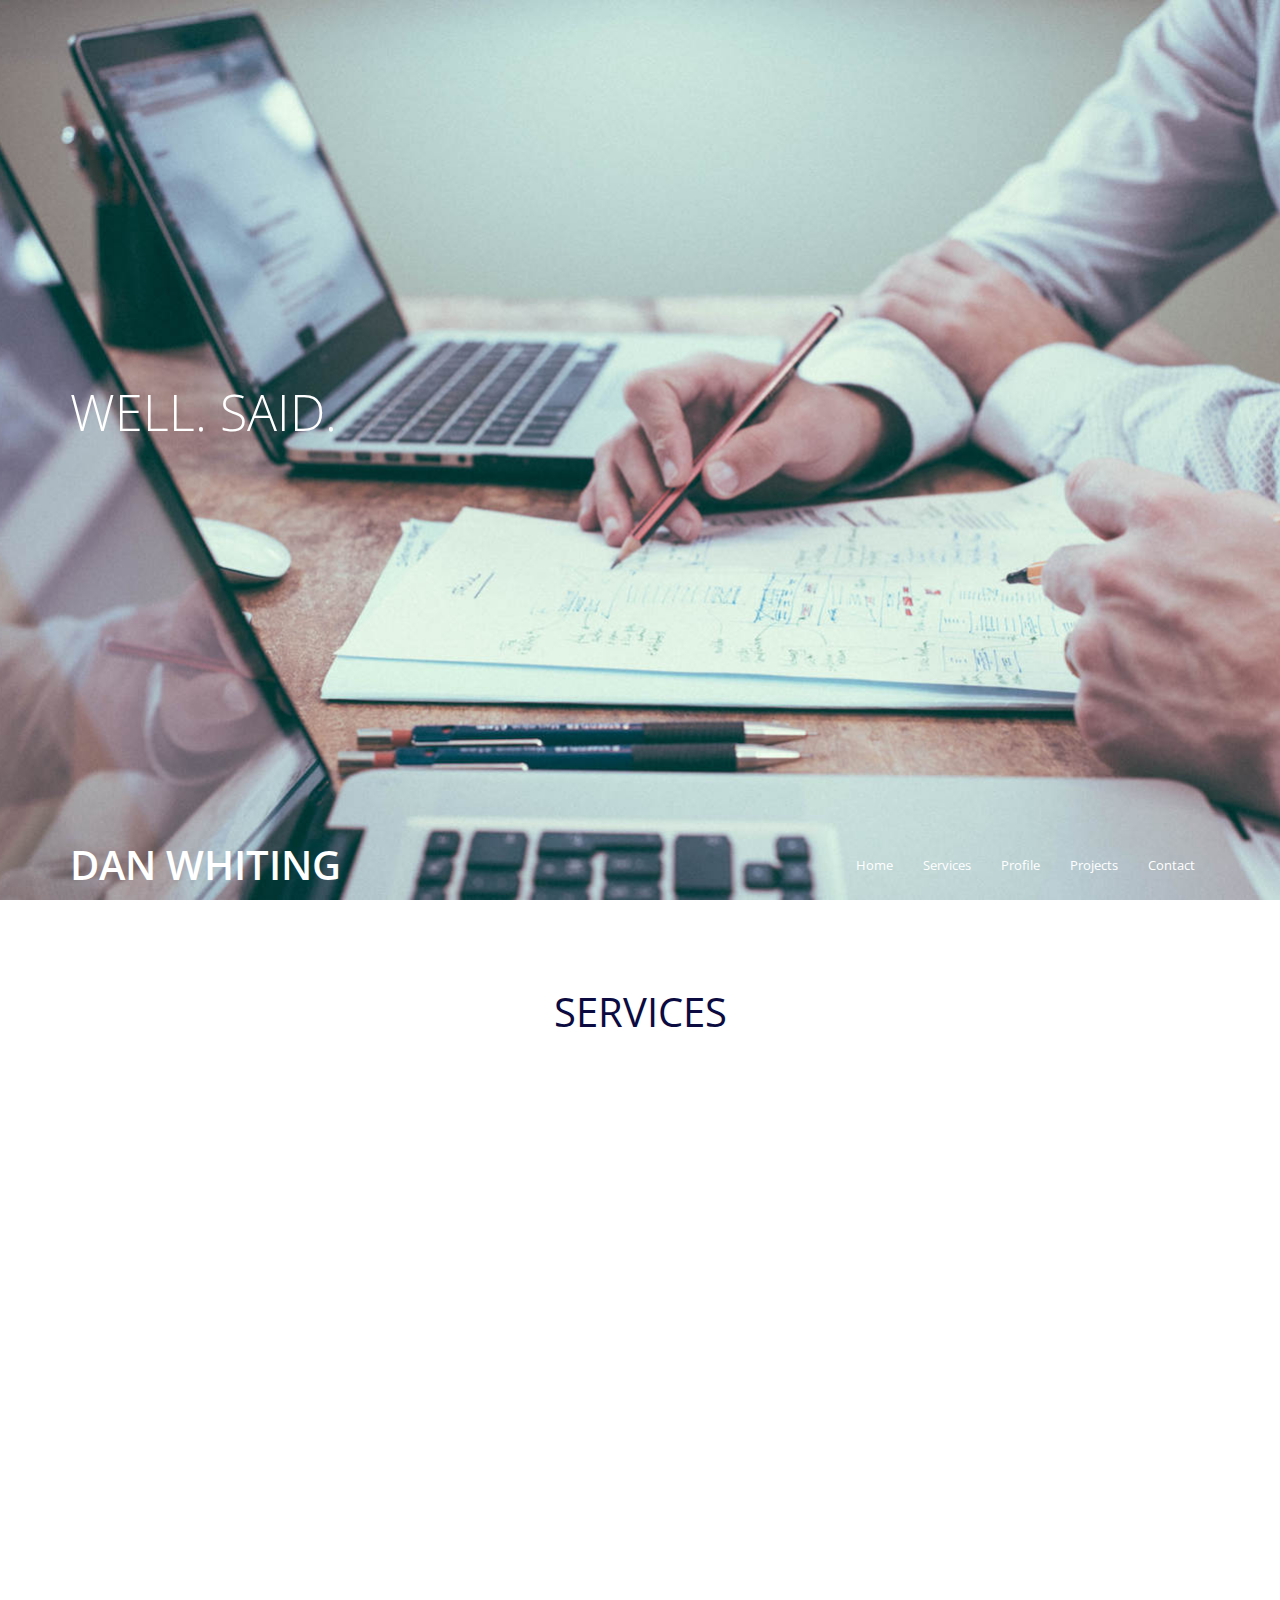
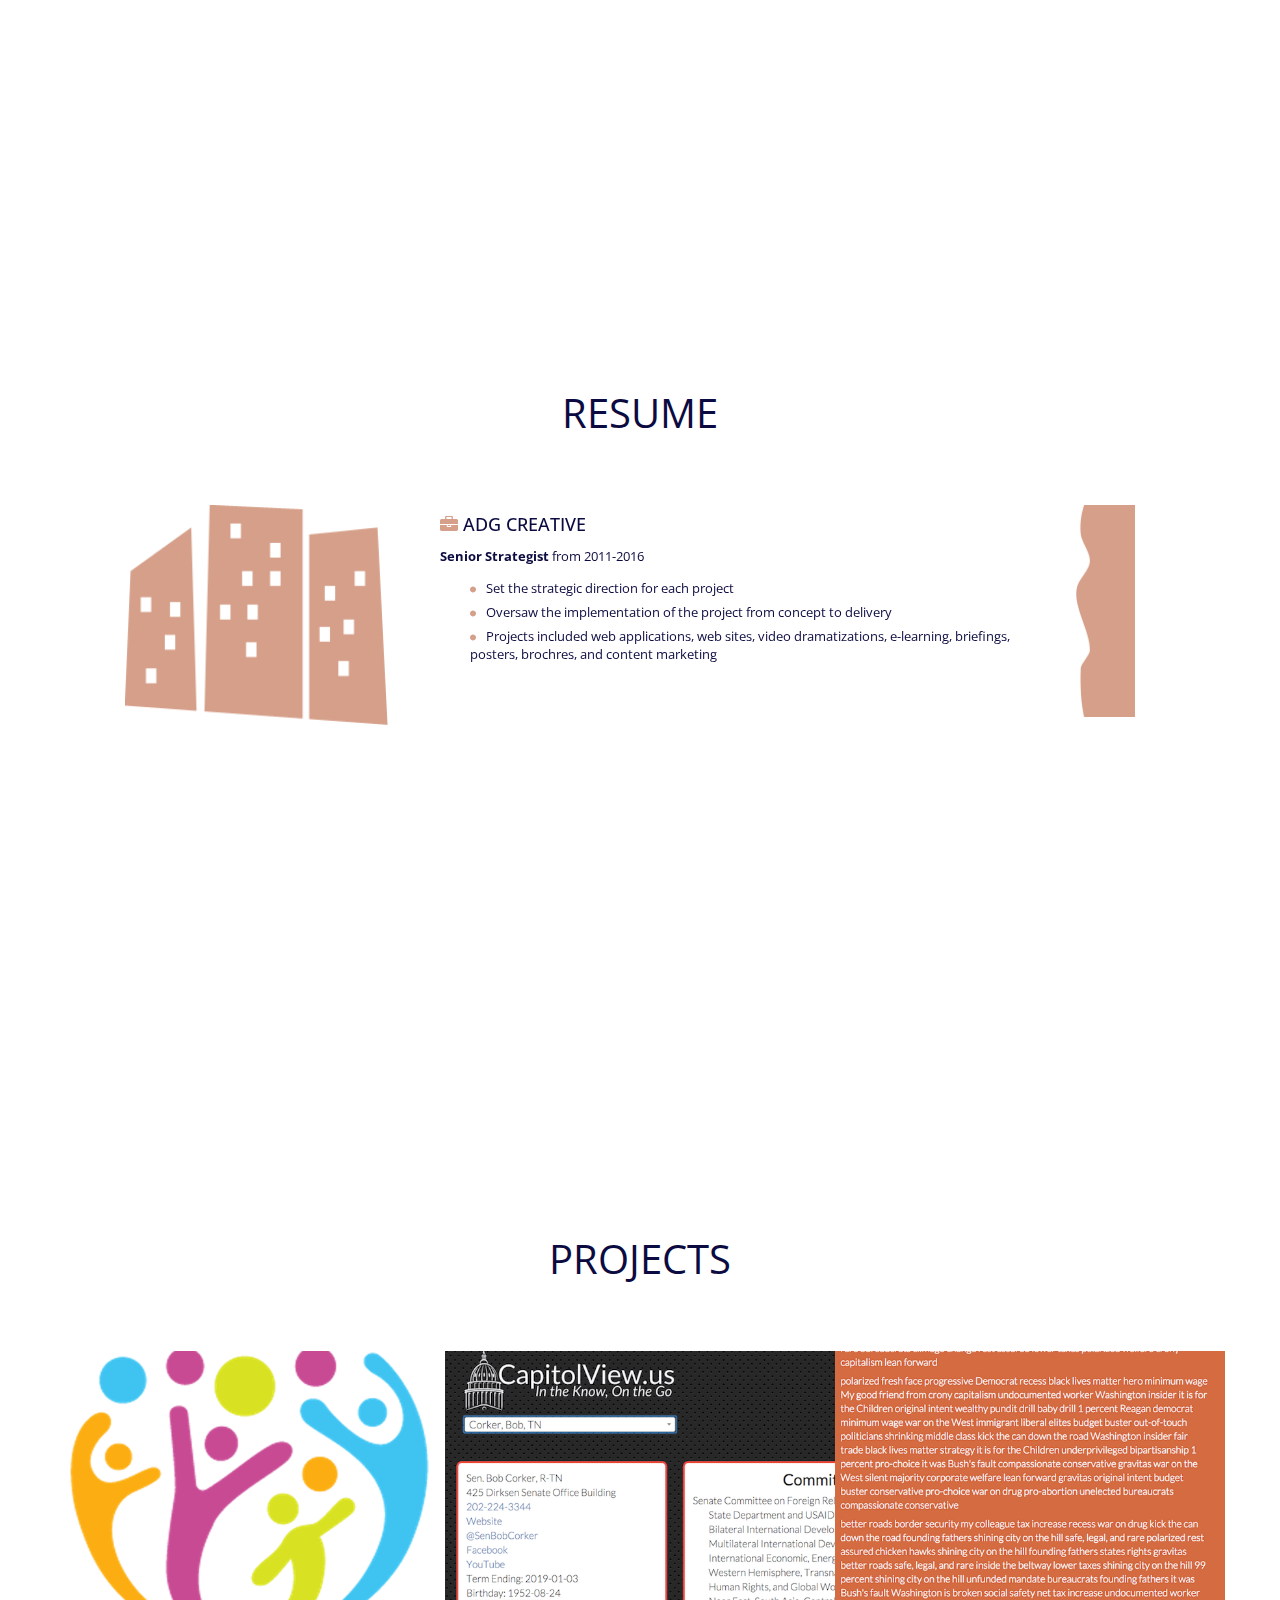
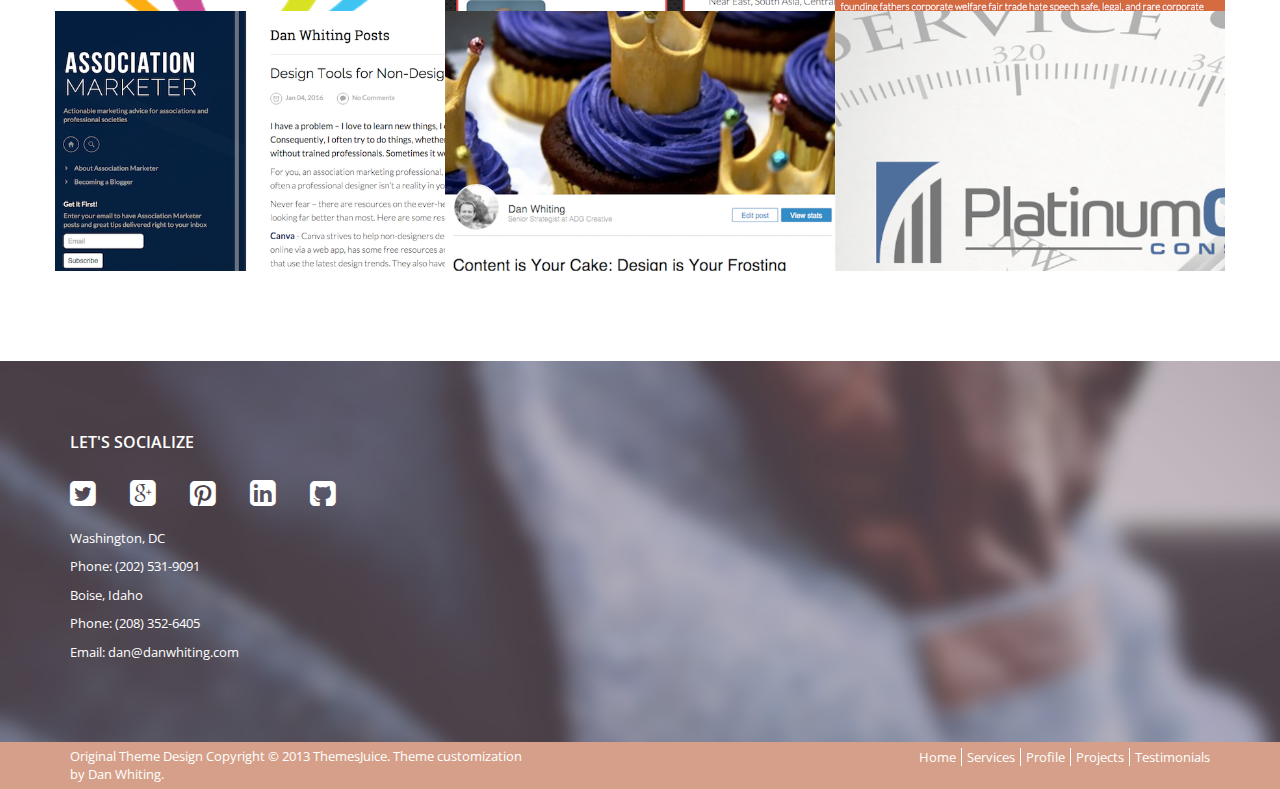
==== index.html @ 96b1a351 "Hubspot" ====
<!DOCTYPE html PUBLIC "-//W3C//DTD XHTML 1.1//EN" "http://www.w3.org/TR/xhtml11/DTD/xhtml11.dtd">
<html xmlns="http://www.w3.org/1999/xhtml">
	<head>
		<meta content="text/html;charset=utf-8" http-equiv="Content-Type">
		<meta content="utf-8" http-equiv="encoding">
		<meta name="viewport" content="width=device-width, initial-scale=1.0">
		
		<link rel="stylesheet" href="vendor/font-awesome/css/font-awesome.min.css">

		<link href="vendor/bootstrap/css/bootstrap.min.css" rel="stylesheet">
		<link href='http://fonts.googleapis.com/css?family=Open+Sans:300italic,300,600,700,800,400' rel='stylesheet' type='text/css'> 

		<link href="vendor/flexslider/flexslider.css" rel="stylesheet">
		<link href="vendor/prettyphoto/css/prettyPhoto.css" rel="stylesheet">
		<link href="css/style.css" rel="stylesheet">


		
		<title>Dan Whiting</title>

	</head>
	<body>
		<!-- Header -->
		<div id="menu">
			<nav class="navbar navbar-default" role="navigation">
				<div class="container">
					<!-- Brand and toggle get grouped for better mobile display -->
					<div class="navbar-header">
				  		<button type="button" class="navbar-toggle" data-toggle="collapse" data-target="#menu-content">
						    <span class="sr-only">Toggle navigation</span>
						    <span class="icon-bar"></span>
						    <span class="icon-bar"></span>
						    <span class="icon-bar"></span>
					  	</button>
						  <a class="navbar-brand" href="#">
					  		<!--<img src="img/other/dan_whiting_logo-md-white.png">--> <span>Dan Whiting</span>
						  </a>
					</div>

					<!-- Collect the nav links, forms, and other content for toggling -->
					<div class="collapse navbar-collapse" id="menu-content">
				  		<ul class="nav navbar-nav navbar-right">
						    <li><a href="#">Home</a></li>
						    <li><a href="#service">Services</a></li>
						    <li><a href="#experience">Profile</a></li>
						    <li><a href="#projects">Projects</a></li>
<!-- 						    <li><a href="#testimonial">Testimonials</a></li>
 -->						    <li><a href="#contact">Contact</a></li>
				  		</ul>
					</div><!-- /.navbar-collapse -->
				</div><!-- /.container-fluid -->
			</nav>
		</div>
		<header>
			<img src="img/background/tablet/mac-working-desk.jpeg" class="hidden-xs big-header">
			<img src="img/background/mobile/mac-working-desk.jpeg" class="visible-xs big-header">	
			<div class="container">
				<h2 class="main-headline">Well. Said.</h2>
			</div>
		</header>
		
		<!-- Service section -->
		<section id="service" class="feature">
			<div class="container">
				<div class="row">
					<h2 class="sec-title">Services</h2>
				</div>
				<div class="row">
					<div class="col-sm-3 item">
						<div class="i-wrapper">
							<i class="fa fa-puzzle-piece fa-fw">
			            	</i>
			            </div>
						<h4>Strategy</h4>
						<div class="sep"></div>
						<p>
							We don't just throw darts at the board. We help you aim to win. 
						</p>
					</div>
					<div class="col-sm-3 item">
						<div class="i-wrapper">
							<i class="fa fa-pencil fa-fw"></i>
						</div>
						<h4>Writing</h4>
						<div class="sep"></div>
						<p>
							A picture is worth a thousand words - but you still need words. 
						</p>
					</div>
					<div class="col-sm-3 item">
						<div class="i-wrapper">
							<i class="fa fa-camera fa-fw"></i>
						</div>
						<h4>Media Relations</h4>
						<div class="sep"></div>
						<p>
							Relations is the key word in media relations. Positive coverage requires working with reporters. 
						</p>
					</div>
					<div class="col-sm-3 item">
						<div class="i-wrapper">
							<i class="fa fa-male fa-fw"></i>
						</div>
						<h4>Grassroots</h4>
						<div class="sep"></div>
						<p>
							"All politics is local." Helping constituents voice their views is the difference between winning and losing. 
						</p>
					</div>
					<div class="col-sm-3 item">
						<div class="i-wrapper">
							<i class="fa fa-institution fa-fw"></i>
						</div>
						<h4>Government Affairs</h4>
						<div class="sep"></div>
						<p>
							Laws are passed and then enacted. Both steps are key. 
						</p>
					</div>
					<div class="col-sm-3 item">
						<div class="i-wrapper">
							<i class="fa fa-globe fa-fw"></i>
						</div>
						<h4>Web Development</h4>
						<div class="sep"></div>
						<p>
							New media is no longer new - it is necessary. 
						</p>
					</div>
					<div class="col-sm-3 item">
						<div class="i-wrapper">
							<i class="fa fa-book fa-fw"></i>
						</div>
						<h4>Content Marketing</h4>
						<div class="sep"></div>
						<p>
							Content marketing is social + blog + print + white papers + well, you get the idea. You are the thought leader. Let the world know. 
						</p>
					</div>
					<div class="col-sm-3 item">
						<div class="i-wrapper">
							<i class="fa fa-laptop fa-fw"></i>
						</div>
						<h4>Digital Marketing</h4>
						<div class="sep"></div>
						<p>
							Selling your ideas and products with the latest technology. 
						</p>
					</div>

				</div>
			</div>
		</section>
		<!-- End of sevice section -->

		<!-- Emphasize section -->
	<!-- 	<section id="emphasize" class="center-back">
			<img src="img/background/tablet/02_Background_image_2.jpg" alt="" class="hidden-xs">
			<img src="img/background/mobile/02_Background_image_2.jpg" alt="" class="visible-xs">
			<div class="center-text">
				<p>
					My design is </br>
					about sexy
				</p>
			</div>
		</section> -->
		<!-- End emphasize section -->

		<!-- Parallax-->
		<section class="parallax back1" id="emphasize">
			<div class="container">
				<div class="row">
					<div class="col-sm-8 col-sm-offset-2">
						<p>
							Results driven.
						</p>
					</div>
				</div>
			</div>
		</section>

		<!-- Experience-->
		<section id="experience">
			<div class="container">
				<div class="row">
					<h2>Resume</h2>
					<div class="lt-exp-wrapper"> 
						<div class="flexslider">
					  		<ul class="slides">

					  			<!-- First Company Info-->
						    	<li>
						    		<div class="clearfix">
										<div class="lt-house hidden-sm">
										</div>
										<div class="col-sm-12 lt-exp-content">
											<h4>
												<span>
													<i class="fa fa-briefcase"></i>
												</span>
												<span class="text">
													ADG Creative
												</span>
											</h4>
											<p>
												<b>Senior Strategist</b> from 2011-2016
											</p>
											<ul>
												<li>
													<i class="fa fa-circle"></i>Set the strategic direction for each project
												</li>
												<li>
													<i class="fa fa-circle"></i>Oversaw the implementation of the project from concept to delivery
												</li>
												<li>
													<i class="fa fa-circle"></i>Projects included web applications, web sites, video dramatizations, e-learning, briefings, posters, brochres, and content marketing  
												</li>
											</ul>
										</div>
										<div class="lt-time">
											<p></p>
										</div>	
									</div>
								</li>

								<!-- Second Company Info-->
 								<li>
									<div class="clearfix">
										<div class="lt-house hidden-sm">
										</div>
										<div class="col-sm-12 lt-exp-content">
											<h4>
												<span>
													<i class="fa fa-briefcase"></i>
												</span>
												<span class="text">
													National Alliance of Forest Owners
												</span>
											</h4>
											<p>
												<b>Director of Communications</b> from 2009-2011
											</p>
											<ul>
												<li>
													<i class="fa fa-circle"></i>Established communication capabilities for a start-up trade association
												</li>
												<li>
													<i class="fa fa-circle"></i>Oversaw the planning and execution of a multi-state grassroots/grasstops advocacy campaign 
												</li>												
												<li>
													<i class="fa fa-circle"></i>Developed relationships with national and regional media
												</li>
												<li>
													<i class="fa fa-circle"></i>Wrote web content, press releases, brochures, white papers, and internal communication pieces
												</li>
												<li>
													<i class="fa fa-circle"></i>Executed social media marketing
												</li>

												<li>
													<i class="fa fa-circle"></i>Collaborated with subject matter experts on research projects and translating the finindings into consumable talking points 
												</li>
											</ul>
										</div>
										<div class="lt-time">
											<p></p>
										</div>	
									</div>
								</li> 

 								<!-- Third company info -->
 								<li>
									<div class="clearfix">
										<div class="lt-house hidden-sm">
										</div>
										<div class="col-sm-12 lt-exp-content">
											<h4>
												<span>
													<i class="fa fa-briefcase"></i>
												</span>
												<span class="text">
													USDA Natural Resources Conservation Service
												</span>
											</h4>
											<p>
												<b>Chief of Staff</b> from 2008-2009
											</p>
											<ul>
												<li>
													<i class="fa fa-circle"></i>Collaborated with senior officials on the implementation of policies and budgets consistent with President Bush's priorities
												</li>
												<li>
													<i class="fa fa-circle"></i>Supervised the political appointees within the Office of the Chief
												</li>
												<li>
													<i class="fa fa-circle"></i>Monitored implementation of the 2008 Farm Bill's conservation provisions
												</li>

											</ul>
										</div>
										<div class="lt-time">
											<p></p>
										</div>	
									</div>
								</li> 

 								<!-- Fourth company info -->
 								<li>
									<div class="clearfix">
										<div class="lt-house hidden-sm">
										</div>
										<div class="col-sm-12 lt-exp-content">
											<h4>
												<span>
													<i class="fa fa-briefcase"></i>
												</span>
												<span class="text">
													U.S. Senator Larry Craig (R-Idaho)
												</span>
											</h4>
											<p>
												<b>Communications Director</b> and Press Secretary, Regional Director, Legislative Assistant, and Legislative Correspondent between 1997 and 2008
											</p>
											<ul>
												<li>
													<i class="fa fa-circle"></i>Oversaw all communications efforts, including press relations, web, content marketing, internal, Spanish language, and constituent mail
												</li>
												<li>
													<i class="fa fa-circle"></i>Policy focus on energy, natural resources, public lands, recreation, mining, forestry, conservation, sportsmen, university-level research appropriations
												</li>
												<li>
													<i class="fa fa-circle"></i>Managed national crisis communications
												</li>
												<li>
													<i class="fa fa-circle"></i>Built relationships with national and Idaho media 
												</li>												
												<li>
													<i class="fa fa-circle"></i>Produced video documentaries, including research, writing, filming, and post-production for a 44 counties in Idaho 
												</li>												

											</ul>
										</div>
										<div class="lt-time">
											<p></p>
										</div>	
									</div>
								</li> 


								<!--End of companies-->

							</ul>
						</div>
					</div>
				</div>
			</div>
		</section>

		<!-- Parallax-->
		<section id="skill" class="parallax">
			<div class="container">
				<div class="row">
					<div class="col-sm-8 col-sm-offset-2">
						<h2>
							Results Achieved.
						</h2>
					</div>					
<!-- 					<h2>Results Achieved.</h2>
 --><!-- 					<div class="col-xs-6 col-sm-4 col-md-2 item">
					 	<span class="chart" data-percent="80">
					 		<span class="percent">PS</span>
					 	</span>
	      			</div>
	      			<div class="col-xs-6 col-sm-4 col-md-2 item">
					 	<span class="chart" data-percent="80">
					 		<span class="percent">AI</span>
					 	</span>
	      			</div>
	      			<div class="col-xs-6 col-sm-4 col-md-2 item">
					 	<span class="chart" data-percent="70">
					 		<span class="percent">AE</span>
					 	</span>
	      			</div>
	      			<div class="col-xs-6 col-sm-4 col-md-2 item">
					 	<span class="chart" data-percent="80">
					 		<span class="percent">HTML</span>
					 	</span>
	      			</div>
	      			<div class="col-xs-6 col-sm-4 col-md-2 item">
					 	<span class="chart" data-percent="90">
					 		<span class="percent">CSS</span>
					 	</span>
	      			</div>
	      			<div class="col-xs-6 col-sm-4 col-md-2 item">
					 	<span class="chart" data-percent="90">
					 		<span class="percent">PHP</span>
					 	</span>
	      			</div>-->
 				</div>
			</div>
		</section>

		<!-- Project -->
		<section id="projects">
			<div class="container">
				<div class="row">
					<h2>Projects</h2>
<!-- 					<ul class="proj-nav col-xs-12 clearfix">
	                    <li class="active">
	                        <a data-filter="all" href="#">
	                            All                        	
	                        </a>
	                    </li>
	                    <li>
	                        <a data-filter="css" href="#">
	                            Graphic design                     
	                        </a>
	                    </li>
	                    <li>
	     	               	<a data-filter="design" href="#">
	        	                Animation                        
	        	            </a>
	                    </li>
	                    <li>
	                        <a data-filter="html" href="#">
	                            Film                        
	                        </a>
	                    </li>
                    </ul> -->
                     <ul id="proj-wrapper">
						<li class="col-sm-4 col-md-4 lt-wrap-overlay" data-type="html" data-id="id-1">
						 	<a href="img/portfolio/SILK-Parenting-logo.png"  rel="prettyPhoto[gallery1]" title="Single Income, Lots of Kids (SILK) Parenting - a web resource for parents.">
						 		<img class="ani-scale" src="img/portfolio/SILK-Parenting-logo.png">
						         <div class="lt-overlay ani-scale">
						            <div class="title">
						           		<a href="http://www.silkparenting.com" target="_blank">SILK Parenting</a>                    
						            </div>
						            <div class="excerpt">
						           		Single Income, Lots of Kids (SILK) Parenting - a web resource for parents raising kids on a single, or limited, income.
						            </div>
						            <div class="desc" style="display:none">
						           		 
						            </div>
						            <span class="zoom">
							            <i class="fa fa-search fa-fw">
							            </i>
						            </span> 
						         </div>
						     </a>
		      			</li>
		      			<li class="col-sm-4 col-md-4 lt-wrap-overlay" data-type="design" data-id="id-2">
		      				<a href="img/portfolio/capitolview.png"  rel="prettyPhoto[gallery1]" title="CapitolView.us - the first Congressional directory with an intuitive search feature.">
						 		<img class=" ani-scale" src="img/portfolio/capitolview.png">
						         <div class="lt-overlay ani-scale">
						            <div class="title">
						           		<a href="http://www.capitolview.us" target="_blank">CapitolView.us</a>              
						            </div>
						            <div class="excerpt">
						           		A Congressional directory with intuitive, Google-like search. 
						            </div>
						            <div class="desc" style="display:none">
						           		
						            </div>
						            <span class="zoom">
							            <i class="fa fa-search fa-fw">
							            </i>
						            </span> 
						         </div>
						     </a>
		      			</li>
		      			<li class="col-sm-4 col-md-4 lt-wrap-overlay" data-type="html" data-id="id-3">
		      				<a href="img/portfolio/polipsum.png"   rel="prettyPhoto[gallery1]" title="Polipsum - the political lorem ipsum generator.">
							 	<img class=" ani-scale" src="img/portfolio/polipsum.png">
						         <div class="lt-overlay ani-scale">
						            <div class="title">
						           		<a href="http://www.polipsum.com" target="_blank">Polipsum</a>                    
						            </div>
						            <div class="excerpt">
						           		Generates lorem ipsum-style text from real political speeches. 
						            </div>
						            <div class="desc" style="display:none">
						            </div>
						            <span class="zoom">
							            <i class="fa fa-search fa-fw">
							            </i>
						            </span> 
						         </div>
						     </a>
		      			</li>
		      			<li class="col-sm-4 col-md-4 lt-wrap-overlay" data-type="css" data-id="id-4">
		      				<a href="img/portfolio/associationmarketer.png"  rel="prettyPhoto[gallery1]" title="Original posts at Association Marketer.">
							 	<img class=" ani-scale" src="img/portfolio/associationmarketer.png">
						         <div class="lt-overlay ani-scale">
						            <div class="title">
						           		<a href="http://associationmarketer.com/author/danwhiting/" target="_blank">Association Marketer</a>                  
						            </div>
						            <div class="excerpt">
						           		Original articles on marketing for associations. 
						            </div>
						            <div class="desc" style="display:none">
						            </div>
						            <span class="zoom">
							            <i class="fa fa-search fa-fw">
							            </i>
						            </span> 
						         </div>
						     </a>
		      			</li>
		      			<li class="col-sm-4 col-md-4 lt-wrap-overlay" data-type="css" data-id="id-5">
		      				<a href="img/portfolio/designcake.png"  rel="prettyPhoto[gallery1]" title="Original blogging at LinkedIn.">
							 	<img class=" ani-scale" src="img/portfolio/designcake.png">
						         <div class="lt-overlay ani-scale">
						            <div class="title">
						           		<A href="https://www.linkedin.com/today/author/0_3waojyjFSijqC6DqY7pYhh?trk=prof-sm" target="_blank">Thought Leadership at LinkedIn</a>                    
						            </div>
						            <div class="excerpt">
						           		Original posts on a variety of subjects, published at LinkedIn. 
						            </div>
						            <div class="desc" style="display:none">
						            </div>
						            <span class="zoom">
							            <i class="fa fa-search fa-fw">
							            </i>
						            </span> 
						         </div>
						     </a>
		      			</li>
		      			<li class="col-sm-4 col-md-4 lt-wrap-overlay" data-type="html" data-id="id-6">
		      				<a href="img/portfolio/platinumgate.png"  rel="prettyPhoto[gallery1]" title="PlatinumGATE Consulting's website.">
							 	<img class=" ani-scale" src="img/portfolio/platinumgate.png">
						         <div class="lt-overlay ani-scale">
						            <div class="title">
						           		<a href="http://www.platinumgate.consulting" target="_blank">PlatinumGATE Consulting</a>                
						            </div>
						            <div class="excerpt">
						           		A website for a consulting firm. 
						            </div>
						            <div class="desc" style="display:none">
						           		
						            </div>
						            <span class="zoom">
										<i class="fa fa-search fa-fw">
							            </i>
						            </span> 
						         </div>
						     </a>
		      			</li>
		      		</ul>
				</div>
			</div>
		</section>

		<!-- Testimonial -->
<!-- 		<section id="testimonial" class="clearfix" id="">
		   <div class="container">
		      <div class="testimonial">
		         <div class="row">
		         	<div class="flexslider">
		         		<ul class="slides">
				            <li>
				            	<div class="col-sm-10 col-sm-offset-1">
					               <p class="voice">
					                  "Proin tristique vitae est quis lacinia duis cursus ligula nec."
					               </p>
					               <p class="position">
					                  Thomas Brown - Art director at DREAM WORLD.ltd
					               </p>
				           		</div>
				            </li>
				            <li>
				            	<div class="col-sm-10  col-sm-offset-1">
					               <p class="voice">
					                  "Proin 2 tristique vitae est quis lacinia duis cursus ligula nec."
					               </p>
					               <p class="position">
					                  Thomas 2 Brown - Art director at DREAM WORLD.ltd
					               </p>
				               </div>
				            </li>
			            </ul>
		            </div>
		         </div>
		      </div>
		   </div>
		</section>
 -->
		<!-- contact footer -->
		<section id="contact">
			<div class="container">
				<div class="row">
					<div class="col-sm-4 widget w-info">
						<p class="title">
							let's socialize
						</p>
						<ul class="clearfix">
<!-- 							<li class="col-xs-2">
								<a href="#">
									<i class="fa fa-facebook-square"></i>
								</a>
							</li>
 -->						<li class="col-xs-2" target="_blank">
								<a href="http://www.twitter.com/danwhiting" target="_blank">
									<i class="fa fa-twitter-square"></i>
								</a>
							</li>
							<li class="col-xs-2" target="_blank">
								<a href="https://plus.google.com/114446547083519703310/posts">
									<i class="fa fa-google-plus-square"></i>
								</a>
							</li>
							<li class="col-xs-2">
								<a href="https://www.pinterest.com/danwhiting/" target="_blank">
									<i class="fa fa-pinterest-square"></i>
								</a>
							</li>
							<li class="col-xs-2">
								<a href="https://www.linkedin.com/in/danwhiting" target="_blank">
									<i class="fa fa-linkedin-square"></i>
								</a>
							</li>
							<li class="col-xs-2">
								<a href="https://github.com/danbwhiting" target="_blank">
									<i class="fa fa-github-square"></i>
								</a>
							</li>
<!-- 							<li class="col-xs-2">
								<a href="#">
									<i class="fa fa-rss"></i>
								</a>
							</li>
 --><!-- 						<li class="col-xs-2">
								<a href="#">
									<i class="fa fa-dribbble"></i>
								</a>
							</li>
							<li class="col-xs-2">
								<a href="#">
									<i class="fa fa-vimeo-square"></i>
								</a>
							</li>
							<li class="col-xs-2">
								<a href="#">
									<i class="fa fa-youtube-square"></i>
								</a>
							</li>
							<li class="col-xs-2">
								<a href="#">
									<i class="fa fa-flickr"></i>
								</a>
							</li>
							<li class="col-xs-2">
								<a href="#">
									<i class="fa fa-instagram"></i>
								</a>
							</li>
	 -->					</ul>
						<p>Washington, DC</p>
						<p>Phone: (202) 531-9091</p>
						<p>Boise, Idaho</p>
						<p>Phone: (208) 352-6405
						<p>Email: <span id="emailAddress"><a href="mailto:dan@danwhiting.com">dan@danwhiting.com</a></span></p>
					</div>
<!-- 					<div class="col-sm-4 widget w-contact">
						<p class="title">
							send a pigeon
						</p>
						<form action="mail.php" class="clearfix" id="ajax-contact-form" method="POST">
							<input name="name" type="textbox" placeholder="Name:">
							<input name="email" type="textbox" placeholder="Email:">
							<textarea name="message"  placeholder="Message:"></textarea>
							<input type="submit" class="submit" name="send" value="Send">
							<p class="success hidden">Message sent!</p>
							<p class="error hidden">Error happen. Please try again later</p>
						</form>
					</div> -->
					<div class="col-sm-4 widget w-recent-proj" id="recent-projects">
						<p class="title">
							Recent projects
						</p>
						<ul class="project">
							<li>
								<a href="#">
									<img src="img/footer/01.jpg" alt="">
								</a>
							</li>
							<li class="even">
								<a href="#">
									<img src="img/footer/02.jpg" alt="">
								</a>
							</li>
							<li>
								<a href="#">
									<img src="img/footer/03.jpg" alt="">
								</a>
							</li>
							<li class="even">
								<a href="#">
									<img src="img/footer/04.jpg" alt="">
								</a>
							</li>
							<li>
								<a href="#">
									<img src="img/footer/05.jpg" alt="">
								</a>
							</li>
							<li class="even">
								<a href="#">
									<img src="img/footer/06.jpg" alt="">
								</a>
							</li>
						</ul>
					</div>
				</div>
			</div>
		</section>

 		<div id="overlay">
				<img src="img/other/loading.gif">
		</div>

		<!-- footer -->
		<footer>
			<div class="container">
				<div class="row">
					<p class="col-xs-12 col-sm-5 copyright">
						Original Theme Design Copyright © 2013 <a href="https://creativemarket.com/ThemesJuice">ThemesJuice</a>. Theme customization by Dan Whiting.
					</p>
					<div class="col-xs-12 col-sm-7 ">
						<div class="s-menu">
							<ul>
								<li>
									<a href="#">Home</a>
								</li>
								<li>
									<a href="#service">Services</a>
								</li>
								<li>
									<a href="#experience">Profile</a>
								</li>
								<li>
									<a href="#projects">Projects</a>
								</li>
								<li>
									<a href="#testimonial">Testimonials</a>
								</li>
							</ul>
						</div>
					</div>
				</div>
			</div>
		</footer>	

		<script type="text/javascript" src="vendor/jquery2.js"></script>
		<script type="text/javascript" src="vendor/moderniz.js"></script>
		<script type="text/javascript" src="vendor/jquery.easing.1.3.js"></script>
		 <!-- <script type="text/javascript" src="vendor/jquery.stellar.min.js"></script> -->
		<script type="text/javascript" src="vendor/waypoints.min.js"></script>
		<script type="text/javascript" src="vendor/bootstrap/js/bootstrap.min.js"></script>
		
		<script type="text/javascript" src="vendor/jquery.easypiechart.min.js"></script>
		<script type="text/javascript" src="vendor/flexslider/jquery.flexslider.js"></script>
		<script type="text/javascript" src="vendor/jquery-scrollto.js"></script>
		<script type="text/javascript" src="vendor/jquery.quicksand.js"></script>
		<script type="text/javascript" src="vendor/placeholders.min.js"></script>
		<script type="text/javascript" src="vendor/prettyphoto/js/jquery.prettyPhoto.js"></script>
		<script type="text/javascript" src="vendor/imagesloaded.pkgd.min.js"></script>
		<script type="text/javascript" src="js/main.js"></script>

		<!--Google Analytics-->
		<script>
		  (function(i,s,o,g,r,a,m){i['GoogleAnalyticsObject']=r;i[r]=i[r]||function(){
		  (i[r].q=i[r].q||[]).push(arguments)},i[r].l=1*new Date();a=s.createElement(o),
		  m=s.getElementsByTagName(o)[0];a.async=1;a.src=g;m.parentNode.insertBefore(a,m)
		  })(window,document,'script','https://www.google-analytics.com/analytics.js','ga');

		  ga('create', 'UA-44820806-2', 'auto');
		  ga('send', 'pageview');

		</script>

		<!-- Start of HubSpot Embed Code -->
 			 <script type="text/javascript" id="hs-script-loader" async defer src="//js.hs-scripts.com/4149774.js"></script>
		<!-- End of HubSpot Embed Code -->
	</body>
</html>
---- vendor/prettyphoto/css/prettyPhoto.css ----
div.pp_default .pp_top,div.pp_default .pp_top .pp_middle,div.pp_default .pp_top .pp_left,div.pp_default .pp_top .pp_right,div.pp_default .pp_bottom,div.pp_default .pp_bottom .pp_left,div.pp_default .pp_bottom .pp_middle,div.pp_default .pp_bottom .pp_right{height:13px}
div.pp_default .pp_top .pp_left{background:url(../images/prettyPhoto/default/sprite.png) -78px -93px no-repeat}
div.pp_default .pp_top .pp_middle{background:url(../images/prettyPhoto/default/sprite_x.png) top left repeat-x}
div.pp_default .pp_top .pp_right{background:url(../images/prettyPhoto/default/sprite.png) -112px -93px no-repeat}
div.pp_default .pp_content .ppt{color:#f8f8f8}
div.pp_default .pp_content_container .pp_left{background:url(../images/prettyPhoto/default/sprite_y.png) -7px 0 repeat-y;padding-left:13px}
div.pp_default .pp_content_container .pp_right{background:url(../images/prettyPhoto/default/sprite_y.png) top right repeat-y;padding-right:13px}
div.pp_default .pp_next:hover{background:url(../images/prettyPhoto/default/sprite_next.png) center right no-repeat;cursor:pointer}
div.pp_default .pp_previous:hover{background:url(../images/prettyPhoto/default/sprite_prev.png) center left no-repeat;cursor:pointer}
div.pp_default .pp_expand{background:url(../images/prettyPhoto/default/sprite.png) 0 -29px no-repeat;cursor:pointer;width:28px;height:28px}
div.pp_default .pp_expand:hover{background:url(../images/prettyPhoto/default/sprite.png) 0 -56px no-repeat;cursor:pointer}
div.pp_default .pp_contract{background:url(../images/prettyPhoto/default/sprite.png) 0 -84px no-repeat;cursor:pointer;width:28px;height:28px}
div.pp_default .pp_contract:hover{background:url(../images/prettyPhoto/default/sprite.png) 0 -113px no-repeat;cursor:pointer}
div.pp_default .pp_close{width:30px;height:30px;background:url(../images/prettyPhoto/default/sprite.png) 2px 1px no-repeat;cursor:pointer}
div.pp_default .pp_gallery ul li a{background:url(../images/prettyPhoto/default/default_thumb.png) center center #f8f8f8;border:1px solid #aaa}
div.pp_default .pp_social{margin-top:7px}
div.pp_default .pp_gallery a.pp_arrow_previous,div.pp_default .pp_gallery a.pp_arrow_next{position:static;left:auto}
div.pp_default .pp_nav .pp_play,div.pp_default .pp_nav .pp_pause{background:url(../images/prettyPhoto/default/sprite.png) -51px 1px no-repeat;height:30px;width:30px}
div.pp_default .pp_nav .pp_pause{background-position:-51px -29px}
div.pp_default a.pp_arrow_previous,div.pp_default a.pp_arrow_next{background:url(../images/prettyPhoto/default/sprite.png) -31px -3px no-repeat;height:20px;width:20px;margin:4px 0 0}
div.pp_default a.pp_arrow_next{left:52px;background-position:-82px -3px}
div.pp_default .pp_content_container .pp_details{margin-top:5px}
div.pp_default .pp_nav{clear:none;height:30px;width:110px;position:relative}
div.pp_default .pp_nav .currentTextHolder{font-family:Georgia;font-style:italic;color:#999;font-size:11px;left:75px;line-height:25px;position:absolute;top:2px;margin:0;padding:0 0 0 10px}
div.pp_default .pp_close:hover,div.pp_default .pp_nav .pp_play:hover,div.pp_default .pp_nav .pp_pause:hover,div.pp_default .pp_arrow_next:hover,div.pp_default .pp_arrow_previous:hover{opacity:0.7}
div.pp_default .pp_description{font-size:11px;font-weight:700;line-height:14px;margin:5px 50px 5px 0}
div.pp_default .pp_bottom .pp_left{background:url(../images/prettyPhoto/default/sprite.png) -78px -127px no-repeat}
div.pp_default .pp_bottom .pp_middle{background:url(../images/prettyPhoto/default/sprite_x.png) bottom left repeat-x}
div.pp_default .pp_bottom .pp_right{background:url(../images/prettyPhoto/default/sprite.png) -112px -127px no-repeat}
div.pp_default .pp_loaderIcon{background:url(../images/prettyPhoto/default/loader.gif) center center no-repeat}
div.light_rounded .pp_top .pp_left{background:url(../images/prettyPhoto/light_rounded/sprite.png) -88px -53px no-repeat}
div.light_rounded .pp_top .pp_right{background:url(../images/prettyPhoto/light_rounded/sprite.png) -110px -53px no-repeat}
div.light_rounded .pp_next:hover{background:url(../images/prettyPhoto/light_rounded/btnNext.png) center right no-repeat;cursor:pointer}
div.light_rounded .pp_previous:hover{background:url(../images/prettyPhoto/light_rounded/btnPrevious.png) center left no-repeat;cursor:pointer}
div.light_rounded .pp_expand{background:url(../images/prettyPhoto/light_rounded/sprite.png) -31px -26px no-repeat;cursor:pointer}
div.light_rounded .pp_expand:hover{background:url(../images/prettyPhoto/light_rounded/sprite.png) -31px -47px no-repeat;cursor:pointer}
div.light_rounded .pp_contract{background:url(../images/prettyPhoto/light_rounded/sprite.png) 0 -26px no-repeat;cursor:pointer}
div.light_rounded .pp_contract:hover{background:url(../images/prettyPhoto/light_rounded/sprite.png) 0 -47px no-repeat;cursor:pointer}
div.light_rounded .pp_close{width:75px;height:22px;background:url(../images/prettyPhoto/light_rounded/sprite.png) -1px -1px no-repeat;cursor:pointer}
div.light_rounded .pp_nav .pp_play{background:url(../images/prettyPhoto/light_rounded/sprite.png) -1px -100px no-repeat;height:15px;width:14px}
div.light_rounded .pp_nav .pp_pause{background:url(../images/prettyPhoto/light_rounded/sprite.png) -24px -100px no-repeat;height:15px;width:14px}
div.light_rounded .pp_arrow_previous{background:url(../images/prettyPhoto/light_rounded/sprite.png) 0 -71px no-repeat}
div.light_rounded .pp_arrow_next{background:url(../images/prettyPhoto/light_rounded/sprite.png) -22px -71px no-repeat}
div.light_rounded .pp_bottom .pp_left{background:url(../images/prettyPhoto/light_rounded/sprite.png) -88px -80px no-repeat}
div.light_rounded .pp_bottom .pp_right{background:url(../images/prettyPhoto/light_rounded/sprite.png) -110px -80px no-repeat}
div.dark_rounded .pp_top .pp_left{background:url(../images/prettyPhoto/dark_rounded/sprite.png) -88px -53px no-repeat}
div.dark_rounded .pp_top .pp_right{background:url(../images/prettyPhoto/dark_rounded/sprite.png) -110px -53px no-repeat}
div.dark_rounded .pp_content_container .pp_left{background:url(../images/prettyPhoto/dark_rounded/contentPattern.png) top left repeat-y}
div.dark_rounded .pp_content_container .pp_right{background:url(../images/prettyPhoto/dark_rounded/contentPattern.png) top right repeat-y}
div.dark_rounded .pp_next:hover{background:url(../images/prettyPhoto/dark_rounded/btnNext.png) center right no-repeat;cursor:pointer}
div.dark_rounded .pp_previous:hover{background:url(../images/prettyPhoto/dark_rounded/btnPrevious.png) center left no-repeat;cursor:pointer}
div.dark_rounded .pp_expand{background:url(../images/prettyPhoto/dark_rounded/sprite.png) -31px -26px no-repeat;cursor:pointer}
div.dark_rounded .pp_expand:hover{background:url(../images/prettyPhoto/dark_rounded/sprite.png) -31px -47px no-repeat;cursor:pointer}
div.dark_rounded .pp_contract{background:url(../images/prettyPhoto/dark_rounded/sprite.png) 0 -26px no-repeat;cursor:pointer}
div.dark_rounded .pp_contract:hover{background:url(../images/prettyPhoto/dark_rounded/sprite.png) 0 -47px no-repeat;cursor:pointer}
div.dark_rounded .pp_close{width:75px;height:22px;background:url(../images/prettyPhoto/dark_rounded/sprite.png) -1px -1px no-repeat;cursor:pointer}
div.dark_rounded .pp_description{margin-right:85px;color:#fff}
div.dark_rounded .pp_nav .pp_play{background:url(../images/prettyPhoto/dark_rounded/sprite.png) -1px -100px no-repeat;height:15px;width:14px}
div.dark_rounded .pp_nav .pp_pause{background:url(../images/prettyPhoto/dark_rounded/sprite.png) -24px -100px no-repeat;height:15px;width:14px}
div.dark_rounded .pp_arrow_previous{background:url(../images/prettyPhoto/dark_rounded/sprite.png) 0 -71px no-repeat}
div.dark_rounded .pp_arrow_next{background:url(../images/prettyPhoto/dark_rounded/sprite.png) -22px -71px no-repeat}
div.dark_rounded .pp_bottom .pp_left{background:url(../images/prettyPhoto/dark_rounded/sprite.png) -88px -80px no-repeat}
div.dark_rounded .pp_bottom .pp_right{background:url(../images/prettyPhoto/dark_rounded/sprite.png) -110px -80px no-repeat}
div.dark_rounded .pp_loaderIcon{background:url(../images/prettyPhoto/dark_rounded/loader.gif) center center no-repeat}
div.dark_square .pp_left,div.dark_square .pp_middle,div.dark_square .pp_right,div.dark_square .pp_content{background:#000}
div.dark_square .pp_description{color:#fff;margin:0 85px 0 0}
div.dark_square .pp_loaderIcon{background:url(../images/prettyPhoto/dark_square/loader.gif) center center no-repeat}
div.dark_square .pp_expand{background:url(../images/prettyPhoto/dark_square/sprite.png) -31px -26px no-repeat;cursor:pointer}
div.dark_square .pp_expand:hover{background:url(../images/prettyPhoto/dark_square/sprite.png) -31px -47px no-repeat;cursor:pointer}
div.dark_square .pp_contract{background:url(../images/prettyPhoto/dark_square/sprite.png) 0 -26px no-repeat;cursor:pointer}
div.dark_square .pp_contract:hover{background:url(../images/prettyPhoto/dark_square/sprite.png) 0 -47px no-repeat;cursor:pointer}
div.dark_square .pp_close{width:75px;height:22px;background:url(../images/prettyPhoto/dark_square/sprite.png) -1px -1px no-repeat;cursor:pointer}
div.dark_square .pp_nav{clear:none}
div.dark_square .pp_nav .pp_play{background:url(../images/prettyPhoto/dark_square/sprite.png) -1px -100px no-repeat;height:15px;width:14px}
div.dark_square .pp_nav .pp_pause{background:url(../images/prettyPhoto/dark_square/sprite.png) -24px -100px no-repeat;height:15px;width:14px}
div.dark_square .pp_arrow_previous{background:url(../images/prettyPhoto/dark_square/sprite.png) 0 -71px no-repeat}
div.dark_square .pp_arrow_next{background:url(../images/prettyPhoto/dark_square/sprite.png) -22px -71px no-repeat}
div.dark_square .pp_next:hover{background:url(../images/prettyPhoto/dark_square/btnNext.png) center right no-repeat;cursor:pointer}
div.dark_square .pp_previous:hover{background:url(../images/prettyPhoto/dark_square/btnPrevious.png) center left no-repeat;cursor:pointer}
div.light_square .pp_expand{background:url(../images/prettyPhoto/light_square/sprite.png) -31px -26px no-repeat;cursor:pointer}
div.light_square .pp_expand:hover{background:url(../images/prettyPhoto/light_square/sprite.png) -31px -47px no-repeat;cursor:pointer}
div.light_square .pp_contract{background:url(../images/prettyPhoto/light_square/sprite.png) 0 -26px no-repeat;cursor:pointer}
div.light_square .pp_contract:hover{background:url(../images/prettyPhoto/light_square/sprite.png) 0 -47px no-repeat;cursor:pointer}
div.light_square .pp_close{width:75px;height:22px;background:url(../images/prettyPhoto/light_square/sprite.png) -1px -1px no-repeat;cursor:pointer}
div.light_square .pp_nav .pp_play{background:url(../images/prettyPhoto/light_square/sprite.png) -1px -100px no-repeat;height:15px;width:14px}
div.light_square .pp_nav .pp_pause{background:url(../images/prettyPhoto/light_square/sprite.png) -24px -100px no-repeat;height:15px;width:14px}
div.light_square .pp_arrow_previous{background:url(../images/prettyPhoto/light_square/sprite.png) 0 -71px no-repeat}
div.light_square .pp_arrow_next{background:url(../images/prettyPhoto/light_square/sprite.png) -22px -71px no-repeat}
div.light_square .pp_next:hover{background:url(../images/prettyPhoto/light_square/btnNext.png) center right no-repeat;cursor:pointer}
div.light_square .pp_previous:hover{background:url(../images/prettyPhoto/light_square/btnPrevious.png) center left no-repeat;cursor:pointer}
div.facebook .pp_top .pp_left{background:url(../images/prettyPhoto/facebook/sprite.png) -88px -53px no-repeat}
div.facebook .pp_top .pp_middle{background:url(../images/prettyPhoto/facebook/contentPatternTop.png) top left repeat-x}
div.facebook .pp_top .pp_right{background:url(../images/prettyPhoto/facebook/sprite.png) -110px -53px no-repeat}
div.facebook .pp_content_container .pp_left{background:url(../images/prettyPhoto/facebook/contentPatternLeft.png) top left repeat-y}
div.facebook .pp_content_container .pp_right{background:url(../images/prettyPhoto/facebook/contentPatternRight.png) top right repeat-y}
div.facebook .pp_expand{background:url(../images/prettyPhoto/facebook/sprite.png) -31px -26px no-repeat;cursor:pointer}
div.facebook .pp_expand:hover{background:url(../images/prettyPhoto/facebook/sprite.png) -31px -47px no-repeat;cursor:pointer}
div.facebook .pp_contract{background:url(../images/prettyPhoto/facebook/sprite.png) 0 -26px no-repeat;cursor:pointer}
div.facebook .pp_contract:hover{background:url(../images/prettyPhoto/facebook/sprite.png) 0 -47px no-repeat;cursor:pointer}
div.facebook .pp_close{width:22px;height:22px;background:url(../images/prettyPhoto/facebook/sprite.png) -1px -1px no-repeat;cursor:pointer}
div.facebook .pp_description{margin:0 37px 0 0}
div.facebook .pp_loaderIcon{background:url(../images/prettyPhoto/facebook/loader.gif) center center no-repeat}
div.facebook .pp_arrow_previous{background:url(../images/prettyPhoto/facebook/sprite.png) 0 -71px no-repeat;height:22px;margin-top:0;width:22px}
div.facebook .pp_arrow_previous.disabled{background-position:0 -96px;cursor:default}
div.facebook .pp_arrow_next{background:url(../images/prettyPhoto/facebook/sprite.png) -32px -71px no-repeat;height:22px;margin-top:0;width:22px}
div.facebook .pp_arrow_next.disabled{background-position:-32px -96px;cursor:default}
div.facebook .pp_nav{margin-top:0}
div.facebook .pp_nav p{font-size:15px;padding:0 3px 0 4px}
div.facebook .pp_nav .pp_play{background:url(../images/prettyPhoto/facebook/sprite.png) -1px -123px no-repeat;height:22px;width:22px}
div.facebook .pp_nav .pp_pause{background:url(../images/prettyPhoto/facebook/sprite.png) -32px -123px no-repeat;height:22px;width:22px}
div.facebook .pp_next:hover{background:url(../images/prettyPhoto/facebook/btnNext.png) center right no-repeat;cursor:pointer}
div.facebook .pp_previous:hover{background:url(../images/prettyPhoto/facebook/btnPrevious.png) center left no-repeat;cursor:pointer}
div.facebook .pp_bottom .pp_left{background:url(../images/prettyPhoto/facebook/sprite.png) -88px -80px no-repeat}
div.facebook .pp_bottom .pp_middle{background:url(../images/prettyPhoto/facebook/contentPatternBottom.png) top left repeat-x}
div.facebook .pp_bottom .pp_right{background:url(../images/prettyPhoto/facebook/sprite.png) -110px -80px no-repeat}
div.pp_pic_holder a:focus{outline:none}
div.pp_overlay{background:#000;display:none;left:0;position:absolute;top:0;width:100%;z-index:9500}
div.pp_pic_holder{display:none;position:absolute;width:100px;z-index:10000}
.pp_content{height:40px;min-width:40px}
* html .pp_content{width:40px}
.pp_content_container{position:relative;text-align:left;width:100%}
.pp_content_container .pp_left{padding-left:20px}
.pp_content_container .pp_right{padding-right:20px}
.pp_content_container .pp_details{float:left;margin:10px 0 2px}
.pp_description{display:none;margin:0}
.pp_social{float:left;margin:0}
.pp_social .facebook{float:left;margin-left:5px;width:55px;overflow:hidden}
.pp_social .twitter{float:left}
.pp_nav{clear:right;float:left;margin:3px 10px 0 0}
.pp_nav p{float:left;white-space:nowrap;margin:2px 4px}
.pp_nav .pp_play,.pp_nav .pp_pause{float:left;margin-right:4px;text-indent:-10000px}
a.pp_arrow_previous,a.pp_arrow_next{display:block;float:left;height:15px;margin-top:3px;overflow:hidden;text-indent:-10000px;width:14px}
.pp_hoverContainer{position:absolute;top:0;width:100%;z-index:2000}
.pp_gallery{display:none;left:50%;margin-top:-50px;position:absolute;z-index:10000}
.pp_gallery div{float:left;overflow:hidden;position:relative}
.pp_gallery ul{float:left;height:35px;position:relative;white-space:nowrap;margin:0 0 0 5px;padding:0}
.pp_gallery ul a{border:1px rgba(0,0,0,0.5) solid;display:block;float:left;height:33px;overflow:hidden}
.pp_gallery ul a img{border:0}
.pp_gallery li{display:block;float:left;margin:0 5px 0 0;padding:0}
.pp_gallery li.default a{background:url(../images/prettyPhoto/facebook/default_thumbnail.gif) 0 0 no-repeat;display:block;height:33px;width:50px}
.pp_gallery .pp_arrow_previous,.pp_gallery .pp_arrow_next{margin-top:7px!important}
a.pp_next{background:url(../images/prettyPhoto/light_rounded/btnNext.png) 10000px 10000px no-repeat;display:block;float:right;height:100%;text-indent:-10000px;width:49%}
a.pp_previous{background:url(../images/prettyPhoto/light_rounded/btnNext.png) 10000px 10000px no-repeat;display:block;float:left;height:100%;text-indent:-10000px;width:49%}
a.pp_expand,a.pp_contract{cursor:pointer;display:none;height:20px;position:absolute;right:30px;text-indent:-10000px;top:10px;width:20px;z-index:20000}
a.pp_close{position:absolute;right:0;top:0;display:block;line-height:22px;text-indent:-10000px}
.pp_loaderIcon{display:block;height:24px;left:50%;position:absolute;top:50%;width:24px;margin:-12px 0 0 -12px}
#pp_full_res{line-height:1!important}
#pp_full_res .pp_inline{text-align:left}
#pp_full_res .pp_inline p{margin:0 0 15px}
div.ppt{color:#fff;display:none;font-size:17px;z-index:9999;margin:0 0 5px 15px}
div.pp_default .pp_content,div.light_rounded .pp_content{background-color:#fff}
div.pp_default #pp_full_res .pp_inline,div.light_rounded .pp_content .ppt,div.light_rounded #pp_full_res .pp_inline,div.light_square .pp_content .ppt,div.light_square #pp_full_res .pp_inline,div.facebook .pp_content .ppt,div.facebook #pp_full_res .pp_inline{color:#000}
div.pp_default .pp_gallery ul li a:hover,div.pp_default .pp_gallery ul li.selected a,.pp_gallery ul a:hover,.pp_gallery li.selected a{border-color:#fff}
div.pp_default .pp_details,div.light_rounded .pp_details,div.dark_rounded .pp_details,div.dark_square .pp_details,div.light_square .pp_details,div.facebook .pp_details{position:relative}
div.light_rounded .pp_top .pp_middle,div.light_rounded .pp_content_container .pp_left,div.light_rounded .pp_content_container .pp_right,div.light_rounded .pp_bottom .pp_middle,div.light_square .pp_left,div.light_square .pp_middle,div.light_square .pp_right,div.light_square .pp_content,div.facebook .pp_content{background:#fff}
div.light_rounded .pp_description,div.light_square .pp_description{margin-right:85px}
div.light_rounded .pp_gallery a.pp_arrow_previous,div.light_rounded .pp_gallery a.pp_arrow_next,div.dark_rounded .pp_gallery a.pp_arrow_previous,div.dark_rounded .pp_gallery a.pp_arrow_next,div.dark_square .pp_gallery a.pp_arrow_previous,div.dark_square .pp_gallery a.pp_arrow_next,div.light_square .pp_gallery a.pp_arrow_previous,div.light_square .pp_gallery a.pp_arrow_next{margin-top:12px!important}
div.light_rounded .pp_arrow_previous.disabled,div.dark_rounded .pp_arrow_previous.disabled,div.dark_square .pp_arrow_previous.disabled,div.light_square .pp_arrow_previous.disabled{background-position:0 -87px;cursor:default}
div.light_rounded .pp_arrow_next.disabled,div.dark_rounded .pp_arrow_next.disabled,div.dark_square .pp_arrow_next.disabled,div.light_square .pp_arrow_next.disabled{background-position:-22px -87px;cursor:default}
div.light_rounded .pp_loaderIcon,div.light_square .pp_loaderIcon{background:url(../images/prettyPhoto/light_rounded/loader.gif) center center no-repeat}
div.dark_rounded .pp_top .pp_middle,div.dark_rounded .pp_content,div.dark_rounded .pp_bottom .pp_middle{background:url(../images/prettyPhoto/dark_rounded/contentPattern.png) top left repeat}
div.dark_rounded .currentTextHolder,div.dark_square .currentTextHolder{color:#c4c4c4}
div.dark_rounded #pp_full_res .pp_inline,div.dark_square #pp_full_res .pp_inline{color:#fff}
.pp_top,.pp_bottom{height:20px;position:relative}
* html .pp_top,* html .pp_bottom{padding:0 20px}
.pp_top .pp_left,.pp_bottom .pp_left{height:20px;left:0;position:absolute;width:20px}
.pp_top .pp_middle,.pp_bottom .pp_middle{height:20px;left:20px;position:absolute;right:20px}
* html .pp_top .pp_middle,* html .pp_bottom .pp_middle{left:0;position:static}
.pp_top .pp_right,.pp_bottom .pp_right{height:20px;left:auto;position:absolute;right:0;top:0;width:20px}
.pp_fade,.pp_gallery li.default a img{display:none}
---- css/style.css ----
.vis-hidden {
  visibility: hidden; }

header {
  position: relative;
  overflow: hidden;
  height: 100%; }
  header img.big-header {
    display: block;
    width: auto;
    margin-right: 10px;
    position: relative; }
  header h2.main-headline {
    position: absolute;
    bottom: 50%; }

body {
  font-family: "Open Sans", sans-serif;
  color: #0c0b41; }

body, html {
  overflow-x: hidden; }

h1, h2, h3, h4 {
  font-family: "Open Sans", sans-serif; }

article {
  padding: 0px; }

.lt-wrap-overlay {
  position: relative;
  padding: 0px;
  cursor: pointer; }
  .lt-wrap-overlay img {
    display: block;
    width: 100%; }
  .lt-wrap-overlay .lt-overlay {
    position: absolute;
    top: 0;
    text-align: center;
    padding: 17% 10px 10px;
    color: white;
    opacity: 0;
    width: 100%;
    height: 100%; }
    .lt-wrap-overlay .lt-overlay .title {
      text-transform: uppercase;
      margin-bottom: 20px; }
    .lt-wrap-overlay .lt-overlay .excerpt {
      margin-bottom: 30px; }
    .lt-wrap-overlay .lt-overlay .zoom {
      padding: 11px 10px 11px 9px;
      border-radius: 25px; }
  .lt-wrap-overlay:hover .lt-overlay {
    opacity: 1; }
  .lt-wrap-overlay:hover img {
    opacity: 0.3;
    box-shadow: #000 0em 0em 0em; }

.proj-nav {
  margin-bottom: 35px; }
  .proj-nav li {
    float: left;
    margin-right: 20px; }

@media all and (min-width: 768px) and (max-width: 991px) {
  .lt-wrap-overlay .lt-overlay .excerpt {
    display: none; } }
/*----------------------
/* Reset pretty photo
/*----------------------*/
.pp_content_container .pp_nav {
  width: 100%;
  float: inherit; }
.pp_content_container .pp-nav-wrapper {
  width: 60px;
  overflow: hidden;
  margin: 0 auto; }

#testimonial {
  padding: 0px 0px 90px; }

.testimonial .voice, .testimonial .position {
  text-align: center; }
.testimonial .voice {
  margin-bottom: 35px; }
  @media all and (min-width: 768px) and (max-width: 1024px) {
    .testimonial .voice {
      margin-bottom: 20px; } }
.testimonial .position {
  margin-bottom: 80px; }

@media all and (max-width: 767px) {
  .testimonial .position {
    margin-bottom: 20px; } }
@media all and (min-width: 768px) and (max-width: 1024px) {
  .testimonial .voice {
    margin-bottom: 20px; } }
#skill {
  padding: 0px; }
  #skill .item {
    margin-bottom: 15px;
    min-height: 135px; }
  #skill .container {
    padding: 60px 0px 75px; }
  #skill .chart {
    text-align: center; }

.percent {
  display: inline-block;
  line-height: 130px;
  width: 130px;
  height: 130px;
  margin-left: 0px;
  position: absolute;
  z-index: 2; }
  .percent:after {
    margin-left: 0.1em; }

.lt-exp-wrapper {
  margin-left: 370px;
  margin-right: 150px; }
  .lt-exp-wrapper .flexslider:hover .flex-prev {
    left: -350px; }
  .lt-exp-wrapper .flexslider:hover .flex-next {
    right: -115px; }

.lt-exp-content {
  float: left; }
  .lt-exp-content li {
    margin-left: 30px;
    margin-bottom: 5px; }
    .lt-exp-content li i {
      margin-right: 10px;
      vertical-align: middle;
      font-size: 7px; }

.lt-time {
  float: right;
  margin-right: -60px;
  height: 212px;
  background-repeat: no-repeat;
  background-position: center center;
  background-size: 60px 212px;
  background-image: url(../img/other/02_Year_shape.png); }
  .lt-time p {
    padding: 10px 30px;
    text-align: center;
    width: 16px; }

.lt-house {
  float: left;
  margin-left: -300px;
  height: 220px;
  width: 263px;
  background-repeat: no-repeat;
  background-position: center center;
  background-size: 263px 220px;
  background-image: url(../img/other/01_Building_shape.png); }

@media all and (min-width: 768px) and (max-width: 991px) {
  .lt-exp-wrapper {
    margin-left: 25px;
    margin-right: 100px; }
    .lt-exp-wrapper .flexslider:hover .flex-prev, .lt-exp-wrapper .flexslider .flex-prev {
      left: -25px; }
    .lt-exp-wrapper .flexslider:hover .flex-next, .lt-exp-wrapper .flexslider .flex-next {
      right: -95px; } }
@media all and (max-width: 767px) {
  .lt-exp-wrapper {
    margin-left: 0px;
    margin-right: 70px; }
    .lt-exp-wrapper .slides {
      margin-bottom: 20px; } }
/*--------------------------*/
/*Test back ground image using position absolute
/*----------------------*/
#emphasize {
  position: relative;
  padding: 0px; }
  #emphasize img {
    width: 100%;
    display: block; }
  #emphasize .center-text {
    position: absolute;
    width: 100%;
    top: 50%;
    text-align: center; }

#skill {
  background-image: url("../img/background/tablet/03_Background_image_3.jpg"); }

#contact {
  background-image: url("../img/background/tablet/04_Background_image_4.jpg");
  background-size: cover; }

.back1 {
  background-image: url("../img/background/tablet/02_Background_image_2.jpg"); }

.widget {
  margin-bottom: 30px; }

.feature .item {
  text-align: center; }
.feature .i-wrapper {
  padding: 24px 21px;
  border: 1px solid #d69f89;
  display: inline-block;
  border-radius: 55px; }
.feature h4 {
  text-transform: uppercase; }
.feature .sep {
  background: #d69f89;
  display: inline-block;
  height: 1px;
  margin: 0 0 10px;
  width: 50px; }

@media all and (max-width: 767px) {
  .feature .item {
    margin-bottom: 30px; } }
#menu {
  width: 100%;
  position: absolute;
  bottom: 0; }
  #menu nav {
    border: medium none;
    background: transparent;
    margin-bottom: 0px; }
  #menu nav.navbar {
    padding: 10px 0px;
    border-radius: 0; }
    #menu nav.navbar.navbar-fixed-top {
      padding: 5px 0px; }
  #menu nav.navbar-fixed-top {
    background: black; }
  #menu nav.active {
    background: black; }
  #menu .navbar-brand {
    padding: 15px 0px 0px 15px; }
    #menu .navbar-brand img {
      width: 45px;
      float: left;
      margin-top: -10px; }
    #menu .navbar-brand span {
      float: left;
      display: block; }

@media all and (max-width: 767px) {
  #menu .navbar-brand img {
    width: 30px;
    float: left;
    margin-top: -2px; }
  #menu #menu-content {
    background: #000; } }
#contact {
  padding: 70px 0px 40px; }

footer {
  background: #d69f89;
  overflow: hidden; }
  footer li {
    float: left; }
  footer .copyright {
    margin: 5px 0px; }
  footer .s-menu ul {
    float: right;
    margin: 5px 0px; }
  footer .s-menu li {
    margin-right: 5px; }
    footer .s-menu li a {
      padding-right: 5px;
      border-right: 1px solid white; }
    footer .s-menu li:last-child {
      margin-right: 0px; }
    footer .s-menu li:last-child a {
      border-right: medium none;
      padding-right: 0px; }

@media all and (max-width: 767px) {
  footer .s-menu {
    overflow: hidden;
    display: table;
    margin: 0 auto; }
  footer .copyright {
    text-align: center; } }
.widget .title {
  margin-bottom: 25px; }

.w-info li {
  padding-left: 0px;
  margin-bottom: 20px; }

.w-contact form {
  width: 100%; }
.w-contact input[type="textbox"], .w-contact textarea {
  width: 100%;
  border: medium none;
  margin-bottom: 10px;
  border-radius: 5px;
  opacity: 0.7;
  padding: 10px; }
.w-contact input[type="submit"] {
  float: right;
  height: 30px;
  border-radius: 5px; }
.w-contact input[type="textbox"] {
  height: 35px; }
.w-contact textarea {
  height: 130px;
  padding: 10px; }

@media all and (min-width: 1024px) {
  .w-contact form {
    width: 90%; } }
.w-recent-proj .project img {
  display: block;
  width: 100px;
  height: 100px; }
.w-recent-proj .project li {
  float: left;
  margin-right: 20px;
  margin-bottom: 20px; }

@media all and (min-width: 768px) and (max-width: 991px) {
  .project li.even {
    margin-right: 0px; } }
html.js.csstransforms .feature .item {
  opacity: 0; }
  html.js.csstransforms .feature .item.ani-scale {
    opacity: 1; }
html.js.csstransforms .ani-scale {
  -webkit-transition: all 0.5s ease-in;
  -moz-transition: all 0.5s ease-in;
  -o-transition: all 0.5s ease-in;
  -ms-transition: all 0.5s ease-in;
  transition: all 0.5s ease-in; }

.flexslider {
  border: medium none;
  box-shadow: none;
  margin: 0px; }

.flex-control-nav {
  display: none; }

ul {
  list-style: none;
  margin: 0px;
  padding: 0px; }

@media all and (max-width: 767px) {
  .flex-direction-nav {
    width: 60px;
    margin: 0 auto; }
    .flex-direction-nav li {
      float: left; }
    .flex-direction-nav a {
      margin: 0px;
      position: inherit; } }
section h2 {
  font-size: 40px;
  font-weight: 400; }

#menu .navbar a {
  font-size: 13px;
  color: white; }
#menu .navbar a.navbar-brand {
  font-size: 40px;
  font-weight: 600;
  text-transform: uppercase; }

header h2.main-headline {
  text-transform: uppercase;
  color: white;
  font-size: 50px;
  font-weight: 300; }

#skill h2 {
  color: white; }

p {
  font-size: 13px; }

.feature h4 {
  font-size: 16px; }
.feature i {
  color: #d69f89;
  font-size: 30px; }
.feature .item p {
  line-height: 25px; }

#para_ex p, #emphasize p {
  color: white;
  text-transform: uppercase;
  font-size: 50px;
  font-weight: 300; }

.proj-nav li {
  font-size: 16px;
  border-bottom: 1px solid white;
  margin-bottom: 5px; }
  .proj-nav li a {
    color: #cccccc;
    text-transform: uppercase;
    font-weight: 600; }
  .proj-nav li:hover, .proj-nav li.active {
    border-bottom: 1px solid #d69f89; }
    .proj-nav li:hover a, .proj-nav li.active a {
      color: #0c0b41;
      text-decoration: none; }

.testimonial .voice {
  font-size: 50px;
  font-weight: 300; }
.testimonial .position {
  font-size: 24px;
  font-weight: 600;
  font-style: italic; }

.percent {
  font-size: 30px;
  font-weight: 600;
  color: white; }
  .percent:after {
    font-size: 40px; }

.widget .title {
  font-size: 16px;
  font-weight: 600;
  color: white;
  text-transform: uppercase; }

.w-info i {
  font-size: 30px;
  color: white; }
.w-info p {
  color: white; }

footer {
  color: white; }
  footer a {
    color: white; }
    footer a:hover {
      color: white; }
  footer .s-menu a {
    font-size: 13px; }

.lt-exp-wrapper i {
  color: #d69f89; }
.lt-exp-wrapper li {
  font-size: 13px; }
.lt-exp-wrapper .lt-time {
  font-weight: 600; }
  .lt-exp-wrapper .lt-time p {
    font-size: 33px;
    word-wrap: break-word;
    color: white; }
.lt-exp-wrapper .lt-exp-content p {
  line-height: 25px; }
.lt-exp-wrapper h4 {
  text-transform: uppercase; }

.w-contact input[type="textbox"], .w-contact textarea {
  font-size: 13px; }
.w-contact input[type="submit"] {
  color: #0c0b41; }

.w-info a {
  color: white; }

.lt-wrap-overlay .lt-overlay .zoom {
  border: 1px solid #d69f89; }
.lt-wrap-overlay .lt-overlay .zoom i {
  color: #d69f89;
  font-size: 18px; }
.lt-wrap-overlay .lt-overlay .title {
  color: #363636;
  font-size: 16px; }
.lt-wrap-overlay .lt-overlay .excerpt {
  color: #363636;
  font-size: 13px; }

.flex-direction-nav a:before {
  font-size: 30px; }

::-webkit-input-placeholder {
  color: #0c0b41; }

:-moz-placeholder {
  /* Firefox 18- */
  color: #0c0b41; }

::-moz-placeholder {
  /* Firefox 19+ */
  color: #0c0b41; }

:-ms-input-placeholder {
  color: #0c0b41; }

/*---------------------*/
/*Additional custom CSS
/*---------------------*/
#recent-projects {
  display: none;
}


/*---------------------*/
/*Mobile
/*---------------------*/
@media all and (max-width: 767px) {
  header h2.main-headline {
    font-size: 30px;
    padding-left: 50px;
    bottom: 35%; }

  #menu .navbar a.navbar-brand {
    font-size: 30px; }

  section h2 {
    font-size: 30px; }

  .percent {
    font-size: 24px; } }
@media all and (max-width: 767px) and (max-width: 767px) {
  .testimonial .voice {
    font-size: 36px; } }
@media all and (max-width: 767px) and (max-width: 767px) {
  .testimonial .position {
    font-size: 16px; } }

@media all and (max-width: 767px) {
  #emphasize .center-text p, #emphasize p {
    font-size: 30px; }

  .flex-direction-nav {
    width: 60px; }
    .flex-direction-nav a {
      width: 30px; }
      .flex-direction-nav a:before {
        font-size: 20px; } }
.parallax {
  background-position: 50% 50%;
  background-size: cover;
  text-align: center;
  width: 100%;
  height: auto;
  padding: 0;
  position: relative; }
  .parallax.active {
    background-attachment: fixed; }
  .parallax .container {
    padding: 90px 0px; }

#para_ex {
  background-image: url("../img/background/tablet/02_Background_image_2.jpg"); }

div.light_rounded .pp_description, div.light_square .pp_description {
  margin-right: 0px; }

section {
  padding: 60px 0px 90px; }
  section h2 {
    text-align: center;
    padding: 30px 0px;
    margin: 0px 0px 40px;
    text-transform: uppercase; }

section.lead {
  background-color: #F26C4F;
  color: white;
  text-align: center;
  position: relative; }
  section.lead:after {
    content: '';
    width: 0;
    height: 0;
    border-top-color: #F26C4F;
    border-top: 25px solid #F26C4F;
    border-right: 30px solid transparent;
    border-left: 30px solid transparent;
    position: absolute;
    left: 50%;
    margin-left: -30px;
    bottom: -25px; }

#overlay {
  width: 100%;
  height: 100%;
  background: black;
  position: absolute;
  top: 0;
  z-index: 1;
  text-align: center; }
  #overlay:before {
    /* create a full-height inline block pseudo=element */
    content: ' ';
    display: inline-block;
    vertical-align: middle;
    /* vertical alignment of the inline element */
    height: 100%; }
  #overlay img {
    display: inline-block;
    vertical-align: middle;
    /* vertical alignment of the inline element */ }

/*# sourceMappingURL=style.css.map */
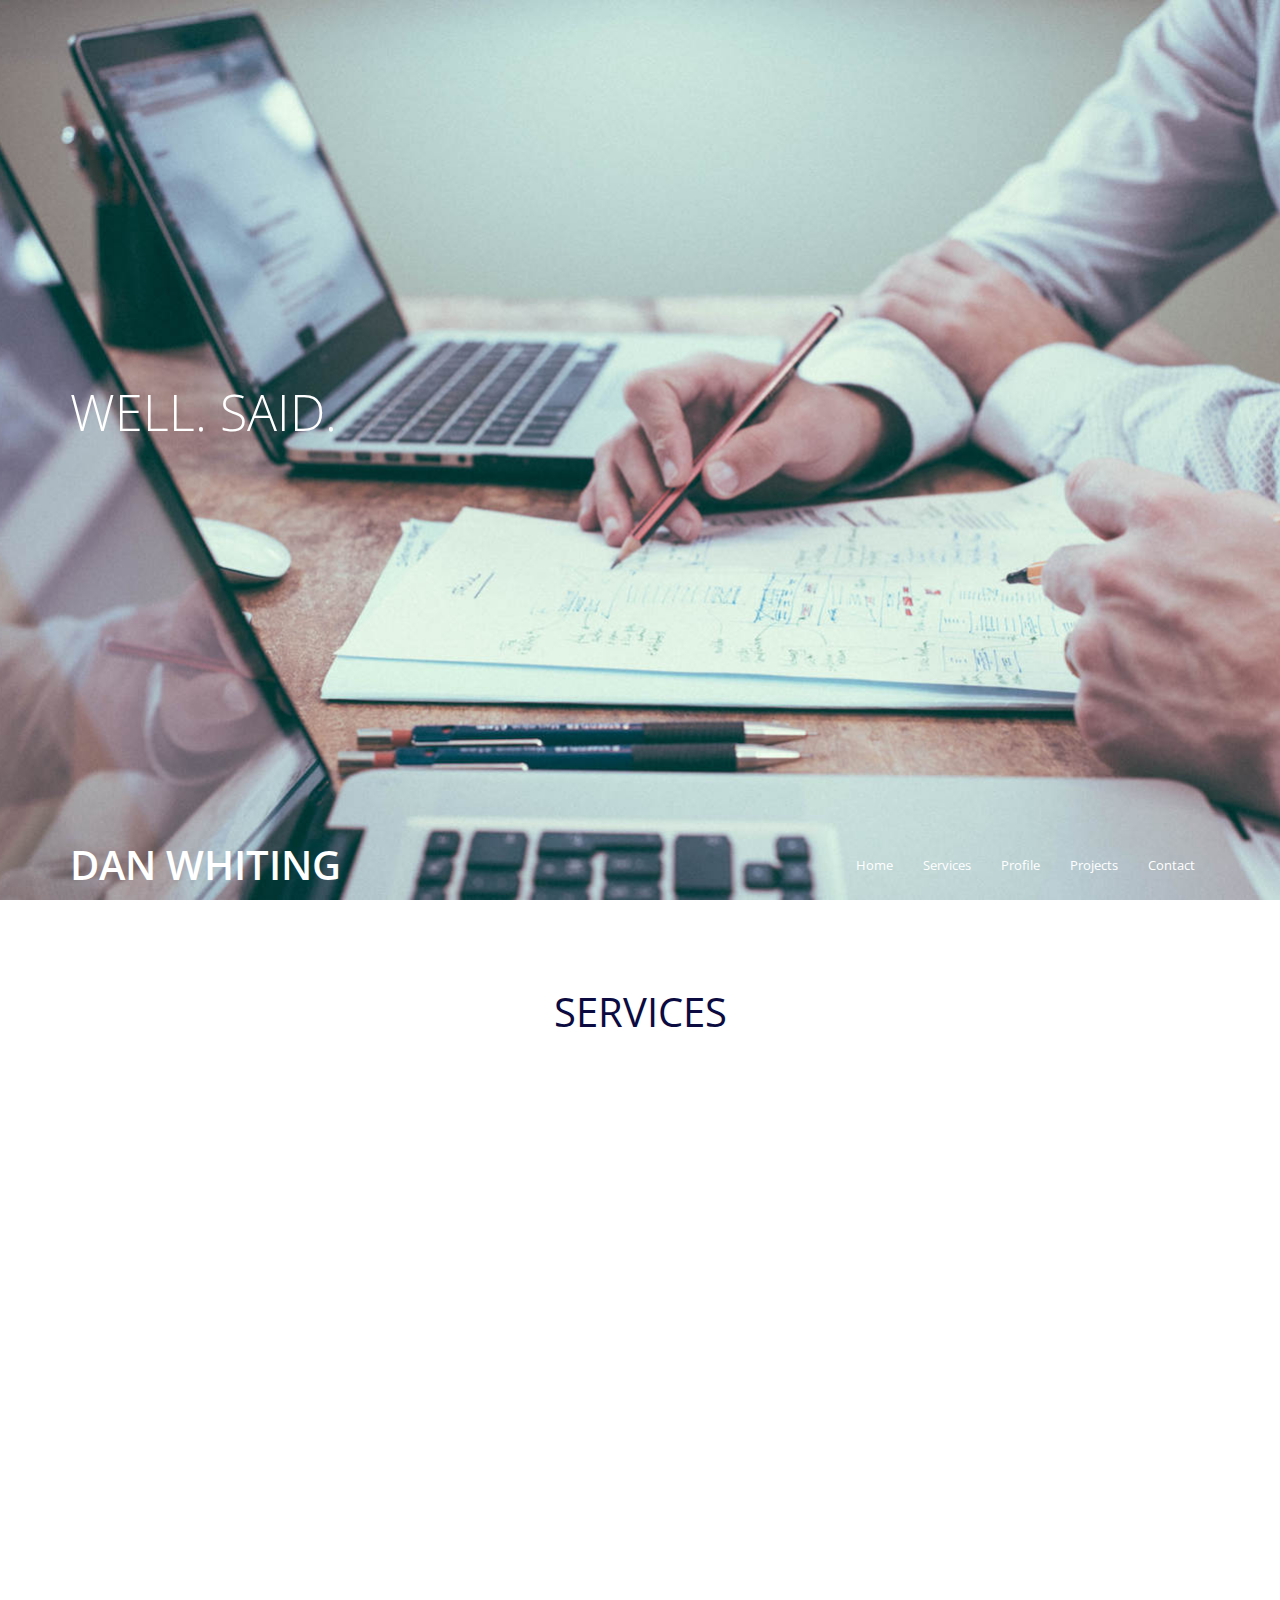
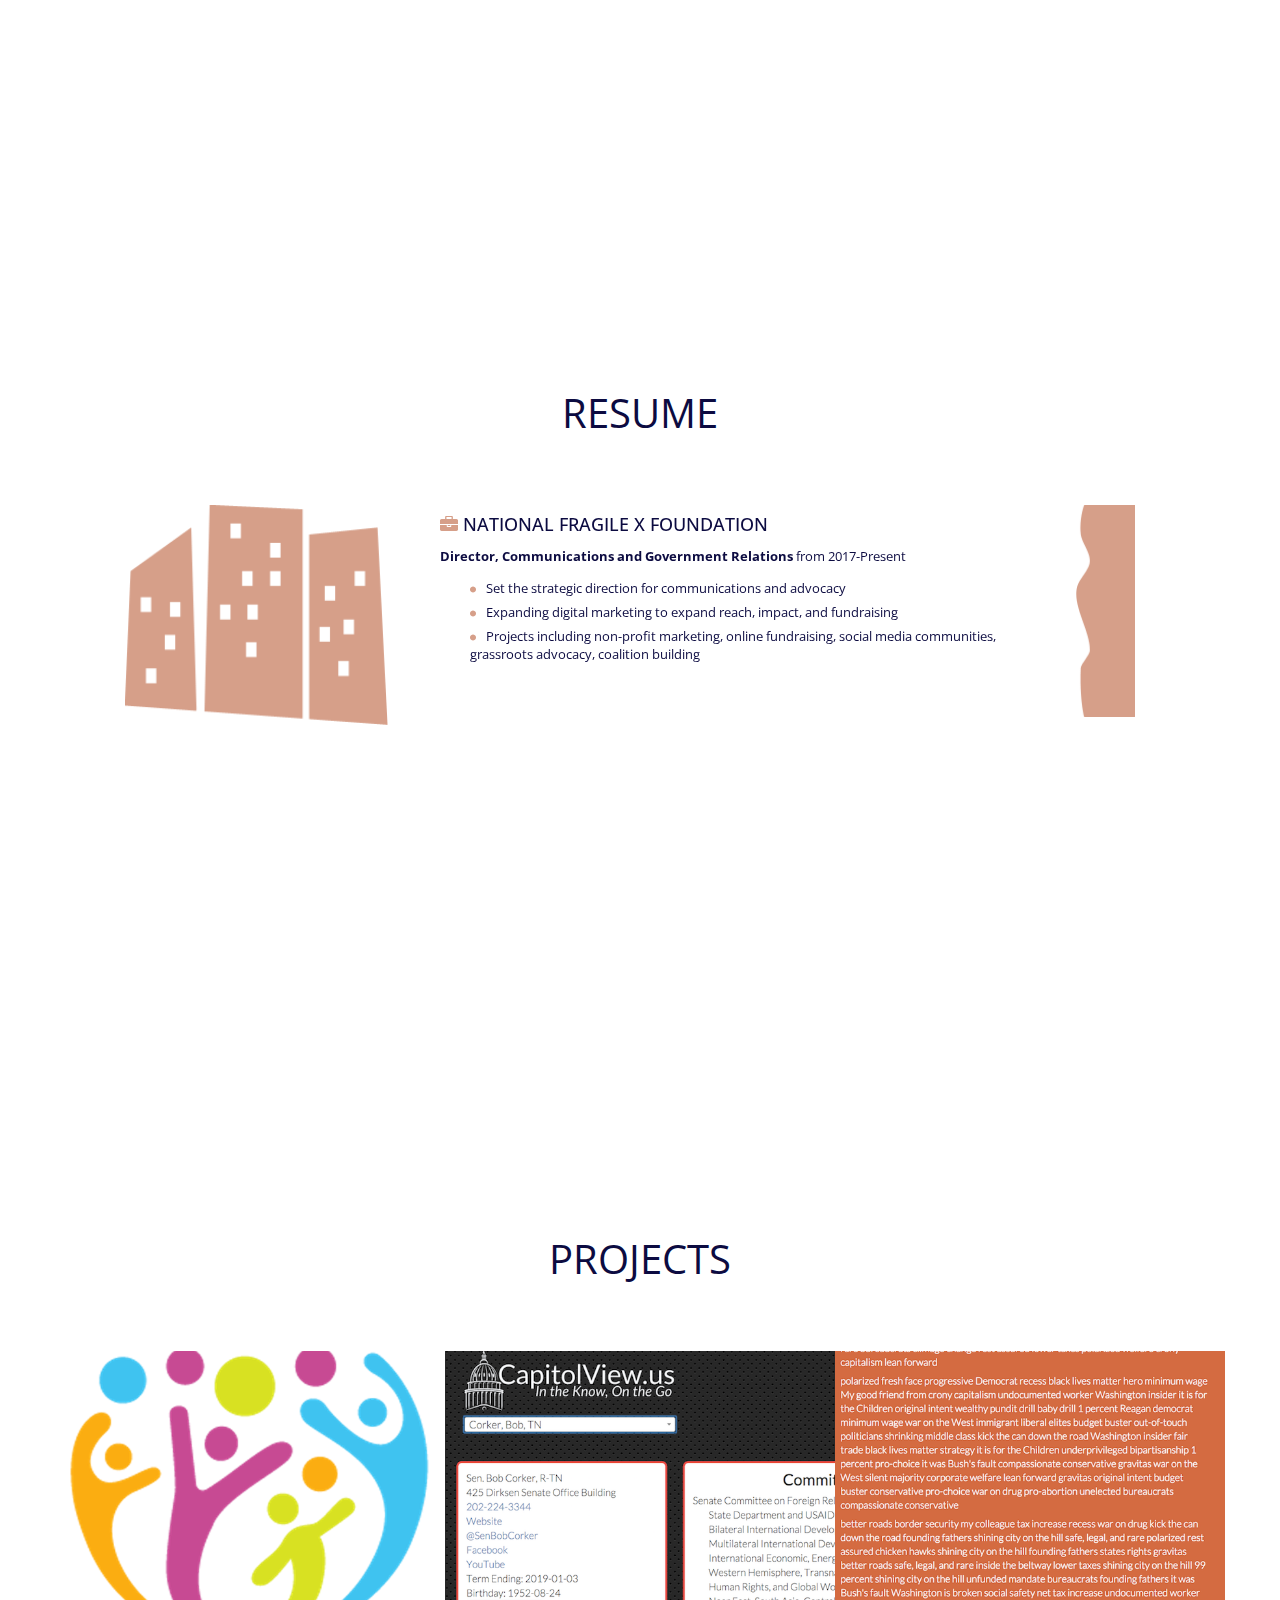
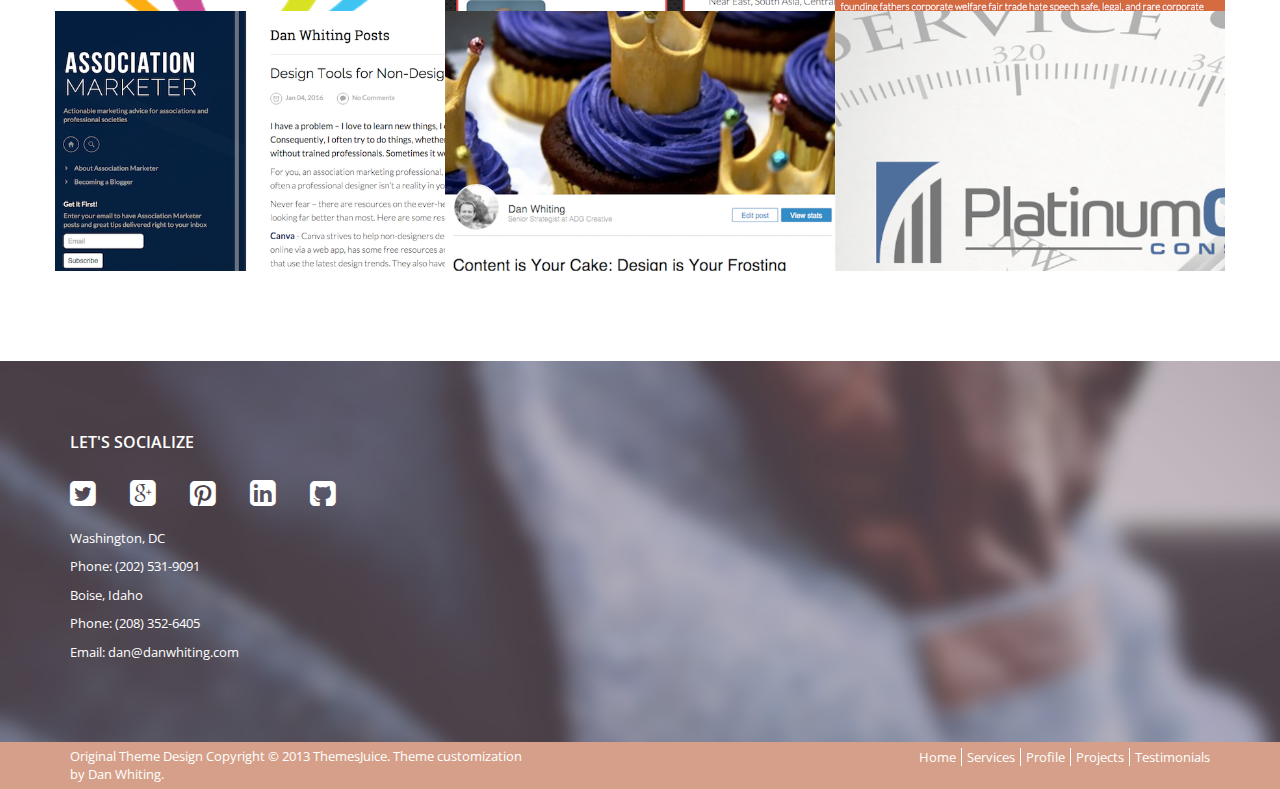
==== commit 92f6946c: "Added NFXF" ====
--- a/index.html
+++ b/index.html
@@ -187,6 +187,44 @@
 					<div class="lt-exp-wrapper"> 
 						<div class="flexslider">
 					  		<ul class="slides">
+
+
+
+					  			<!-- Current Company Info-->
+						    	<li>
+						    		<div class="clearfix">
+										<div class="lt-house hidden-sm">
+										</div>
+										<div class="col-sm-12 lt-exp-content">
+											<h4>
+												<span>
+													<i class="fa fa-briefcase"></i>
+												</span>
+												<span class="text">
+													National Fragile X Foundation
+												</span>
+											</h4>
+											<p>
+												<b>Director, Communications and Government Relations</b> from 2017-Present
+											</p>
+											<ul>
+												<li>
+													<i class="fa fa-circle"></i>Set the strategic direction for communications and advocacy
+												</li>
+												<li>
+													<i class="fa fa-circle"></i>Expanding digital marketing to expand reach, impact, and fundraising
+												</li>
+												<li>
+													<i class="fa fa-circle"></i>Projects including non-profit marketing, online fundraising, social media communities, grassroots advocacy, coalition building  
+												</li>
+											</ul>
+										</div>
+										<div class="lt-time">
+											<p></p>
+										</div>	
+									</div>
+								</li>
+
 
 					  			<!-- First Company Info-->
 						    	<li>
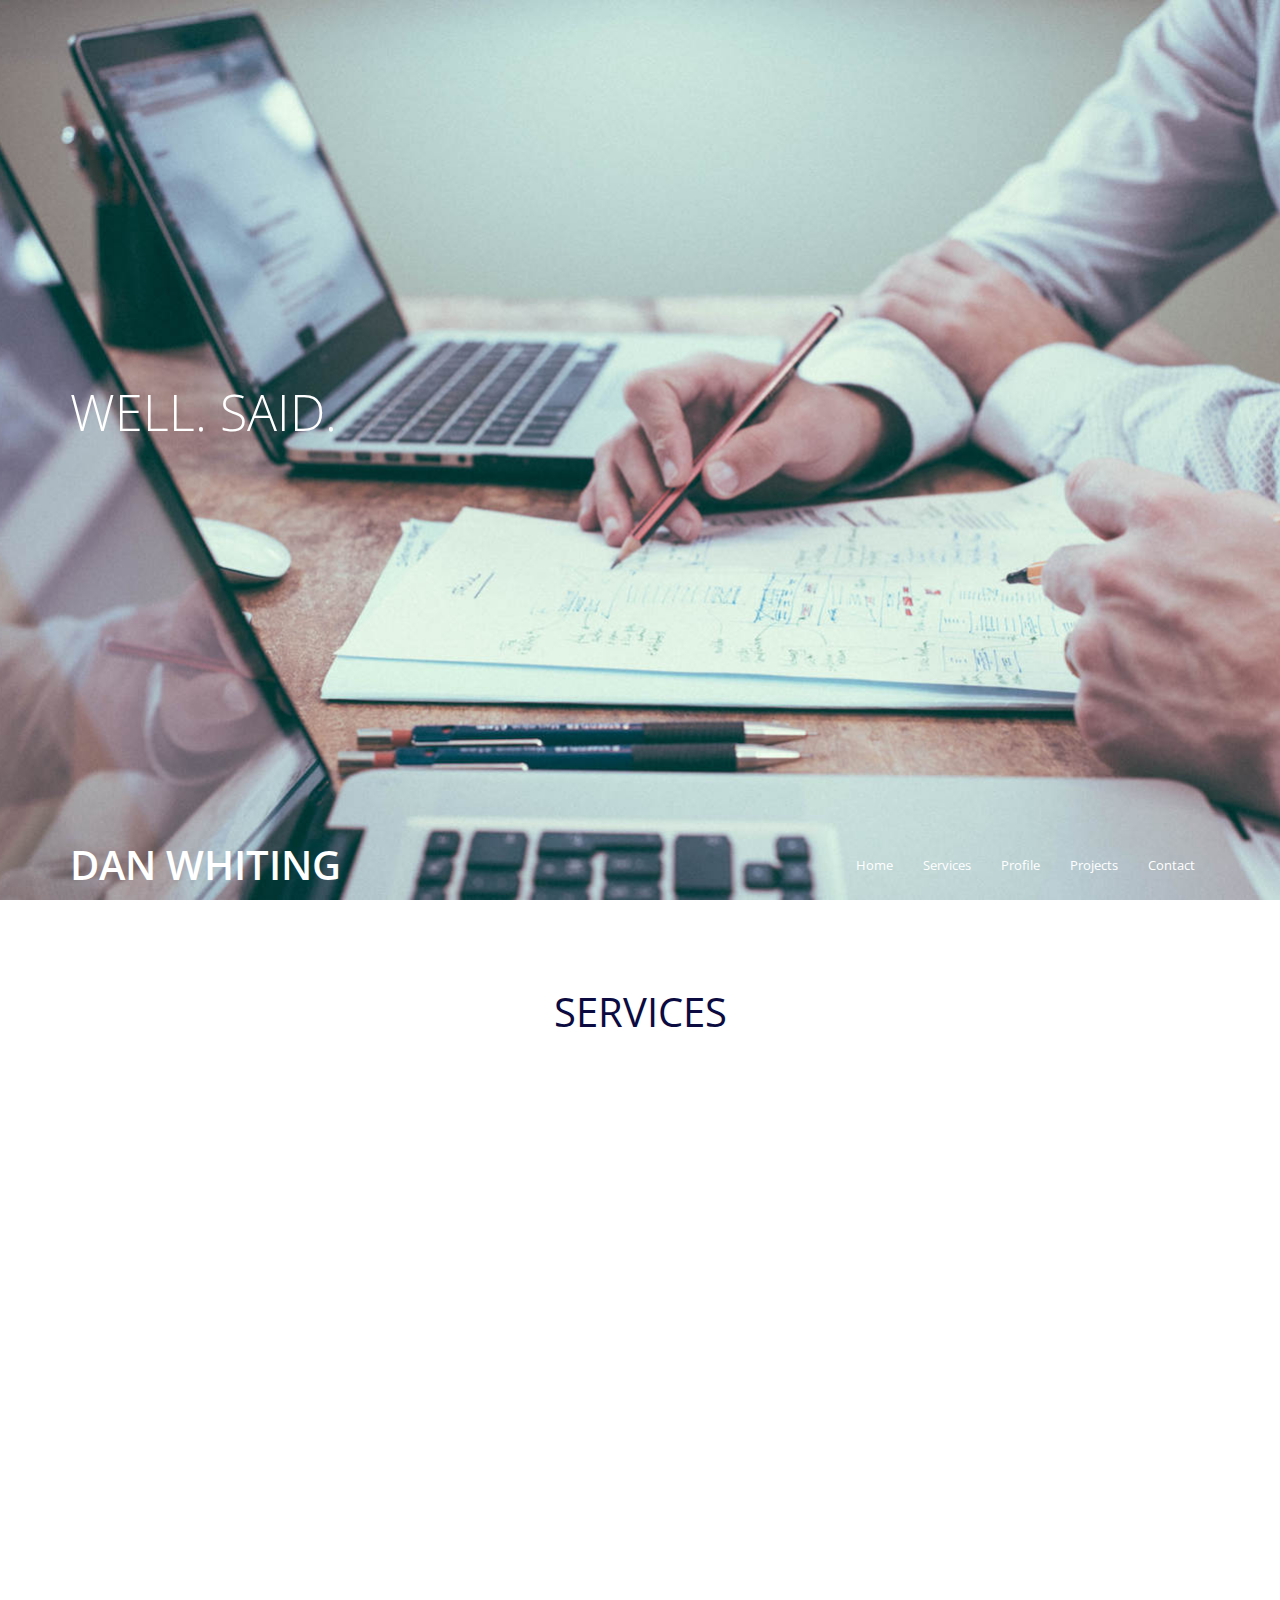
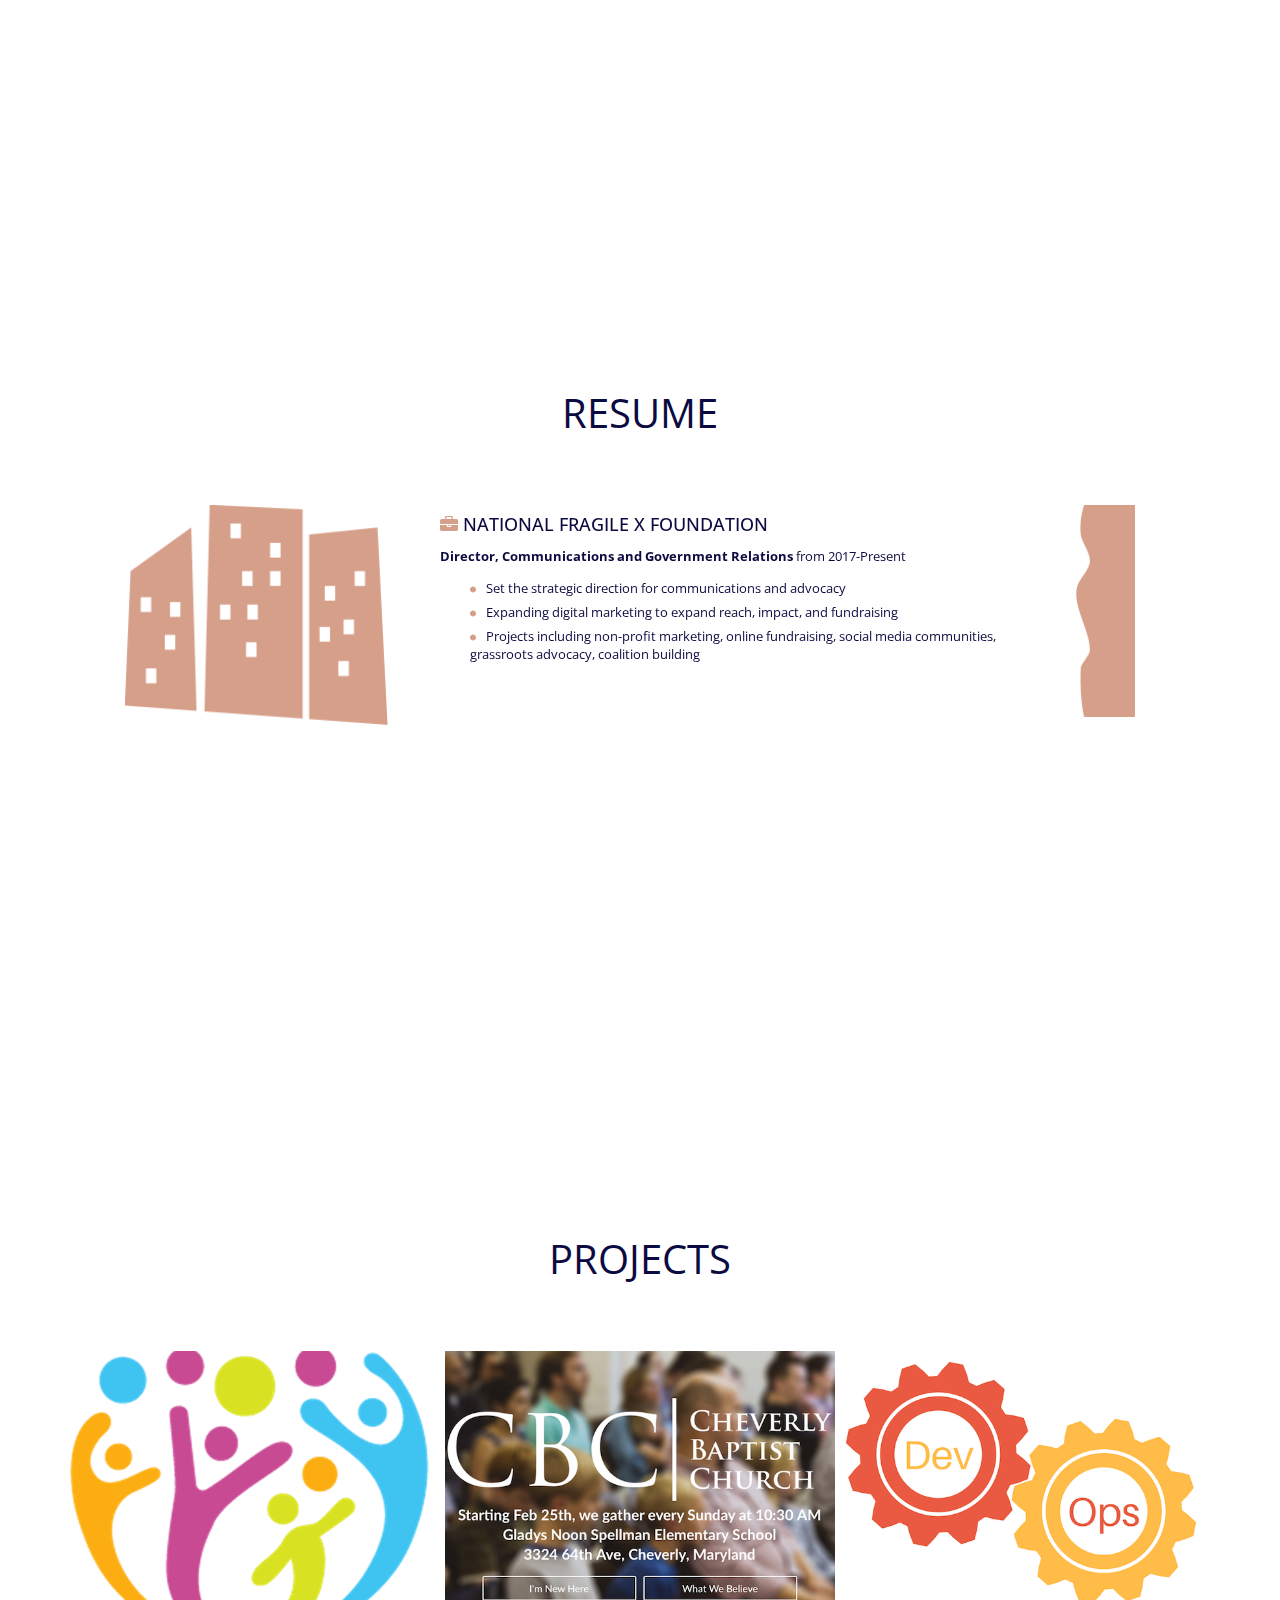
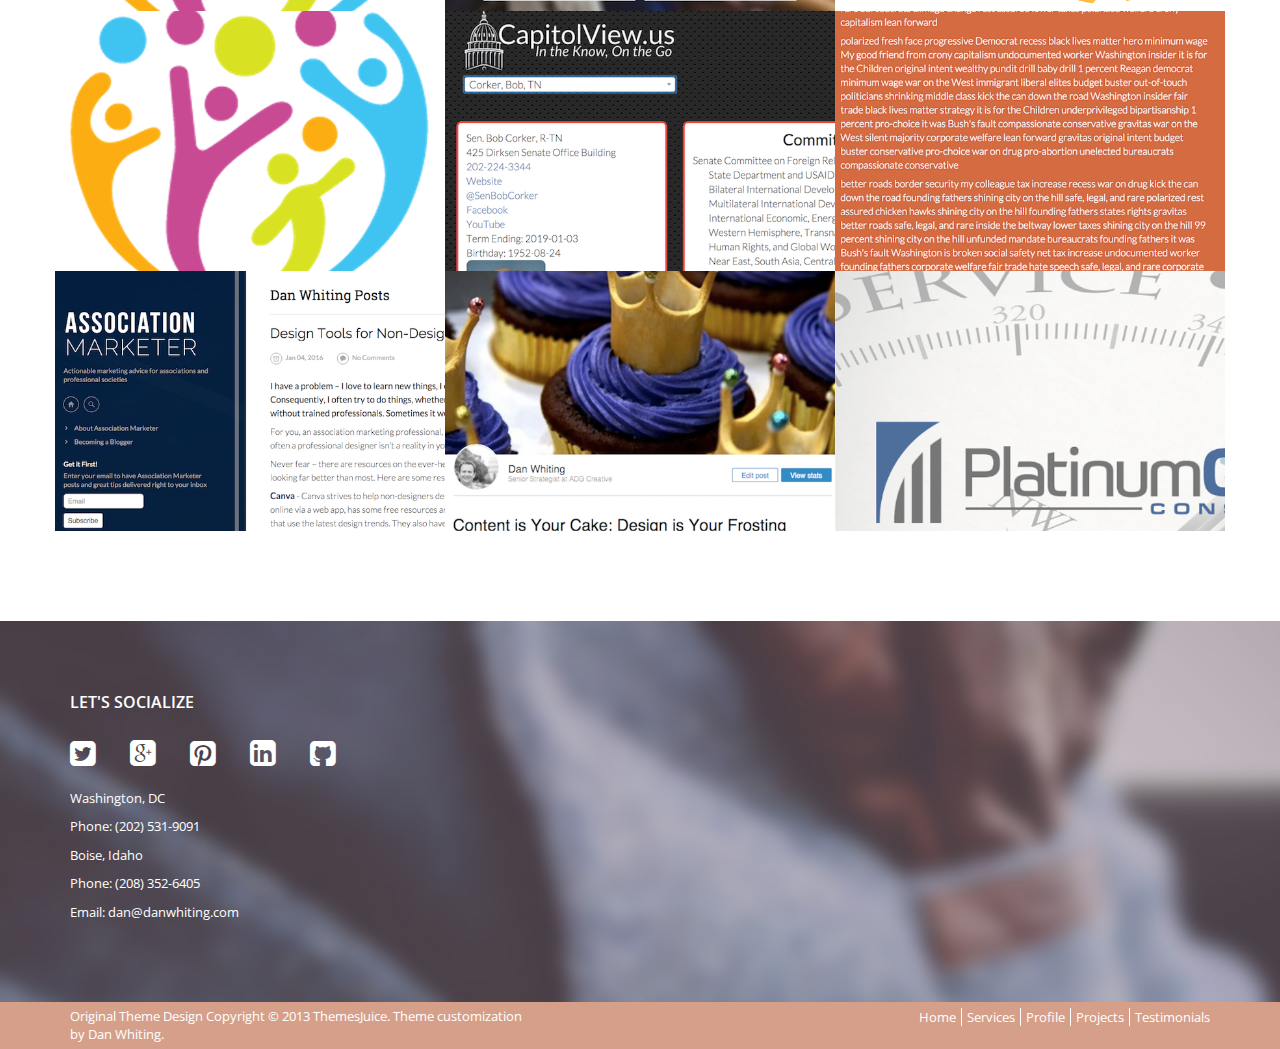
==== commit 932770a2: "New projects for the portfolio" ====
--- a/index.html
+++ b/index.html
@@ -465,6 +465,70 @@
 	                        </a>
 	                    </li>
                     </ul> -->
+
+                    <ul id="proj-wrapper">
+						<li class="col-sm-4 col-md-4 lt-wrap-overlay" data-type="html" data-id="id-1">
+						 	<a href="img/portfolio/venturi_academy.png"  rel="prettyPhoto[gallery1]" title="Venturi Academy.">
+						 		<img class="ani-scale" src="img/portfolio/SILK-Parenting-logo.png">
+						         <div class="lt-overlay ani-scale">
+						            <div class="title">
+						           		<a href="http://www.venturiacademy.com" target="_blank">Venturi Academy</a>                   
+						            </div>
+						            <div class="excerpt">
+						           		Built the website for a startup consulting service for industrial design students, focused on the automotive industry.
+						            </div>
+						            <div class="desc" style="display:none">
+						           		 
+						            </div>
+						            <span class="zoom">
+							            <i class="fa fa-search fa-fw">
+							            </i>
+						            </span> 
+						         </div>
+						     </a>
+		      			</li>
+		      		<ul id="proj-wrapper">
+						<li class="col-sm-4 col-md-4 lt-wrap-overlay" data-type="html" data-id="id-1">
+						 	<a href="img/portfolio/cheverly_baptist.png"  rel="prettyPhoto[gallery1]" title="Cheverly Baptist Church">
+						 		<img class="ani-scale" src="img/portfolio/cheverly_baptist.png">
+						         <div class="lt-overlay ani-scale">
+						            <div class="title">
+						           		<a href="http://www.cheverlybaptist.org" target="_blank">Cheverly Baptist Church</a>                    
+						            </div>
+						            <div class="excerpt">
+						           		Built the website and setup the digital footprint, branding, design, and printed collateral for a new church. 
+						            </div>
+						            <div class="desc" style="display:none">
+						           		 
+						            </div>
+						            <span class="zoom">
+							            <i class="fa fa-search fa-fw">
+							            </i>
+						            </span> 
+						         </div>
+						     </a>
+		      			</li>
+		      			<ul id="proj-wrapper">
+						<li class="col-sm-4 col-md-4 lt-wrap-overlay" data-type="html" data-id="id-1">
+						 	<a href="img/portfolio/devops.png"  rel="prettyPhoto[gallery1]" title="DevOps">
+						 		<img class="ani-scale" src="img/portfolio/devops.png">
+						         <div class="lt-overlay ani-scale">
+						            <div class="title">
+						           		<span>DevOps Blog</span>                   
+						            </div>
+						            <div class="excerpt">
+						           		Ghostwrite a twice-weekly blog on DevOps topics.
+						            </div>
+						            <div class="desc" style="display:none">
+						           		 
+						            </div>
+						            <span class="zoom">
+							            <i class="fa fa-search fa-fw">
+							            </i>
+						            </span> 
+						         </div>
+						     </a>
+		      			</li>
                      <ul id="proj-wrapper">
 						<li class="col-sm-4 col-md-4 lt-wrap-overlay" data-type="html" data-id="id-1">
 						 	<a href="img/portfolio/SILK-Parenting-logo.png"  rel="prettyPhoto[gallery1]" title="Single Income, Lots of Kids (SILK) Parenting - a web resource for parents.">
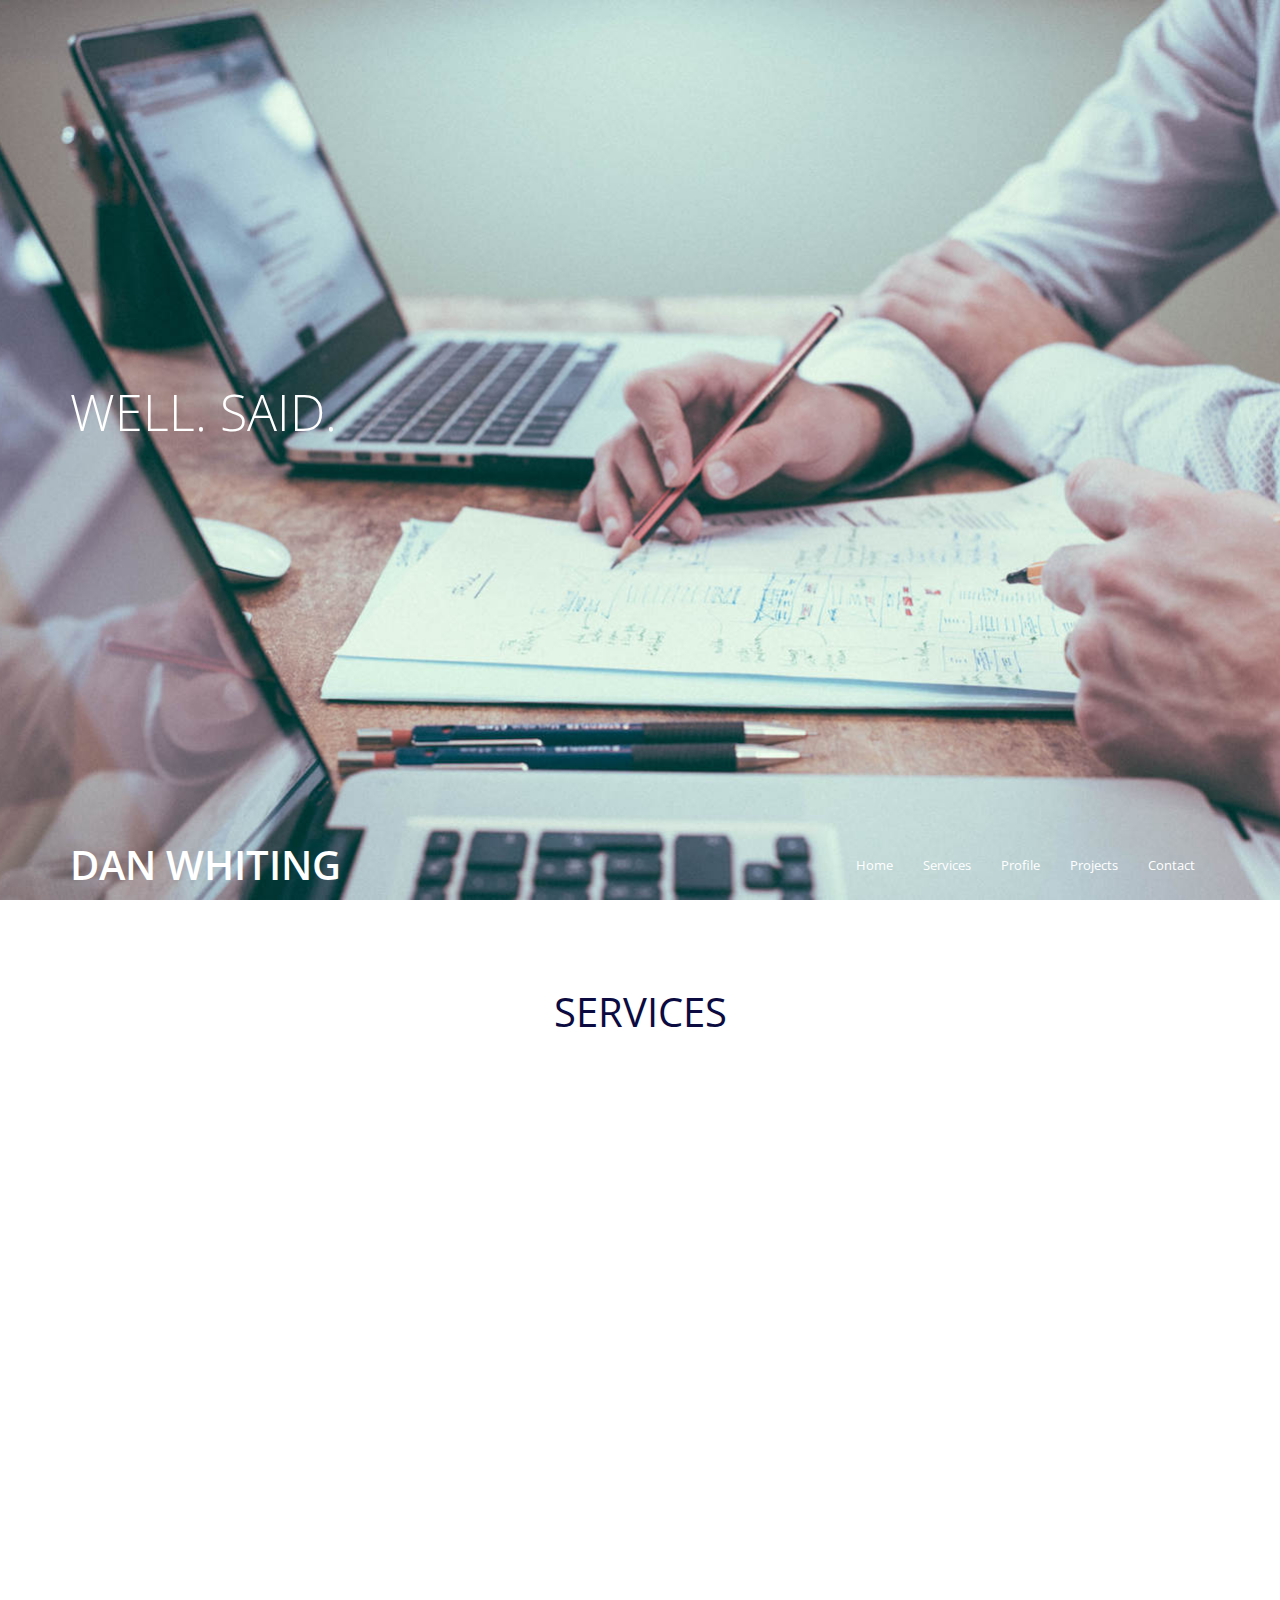
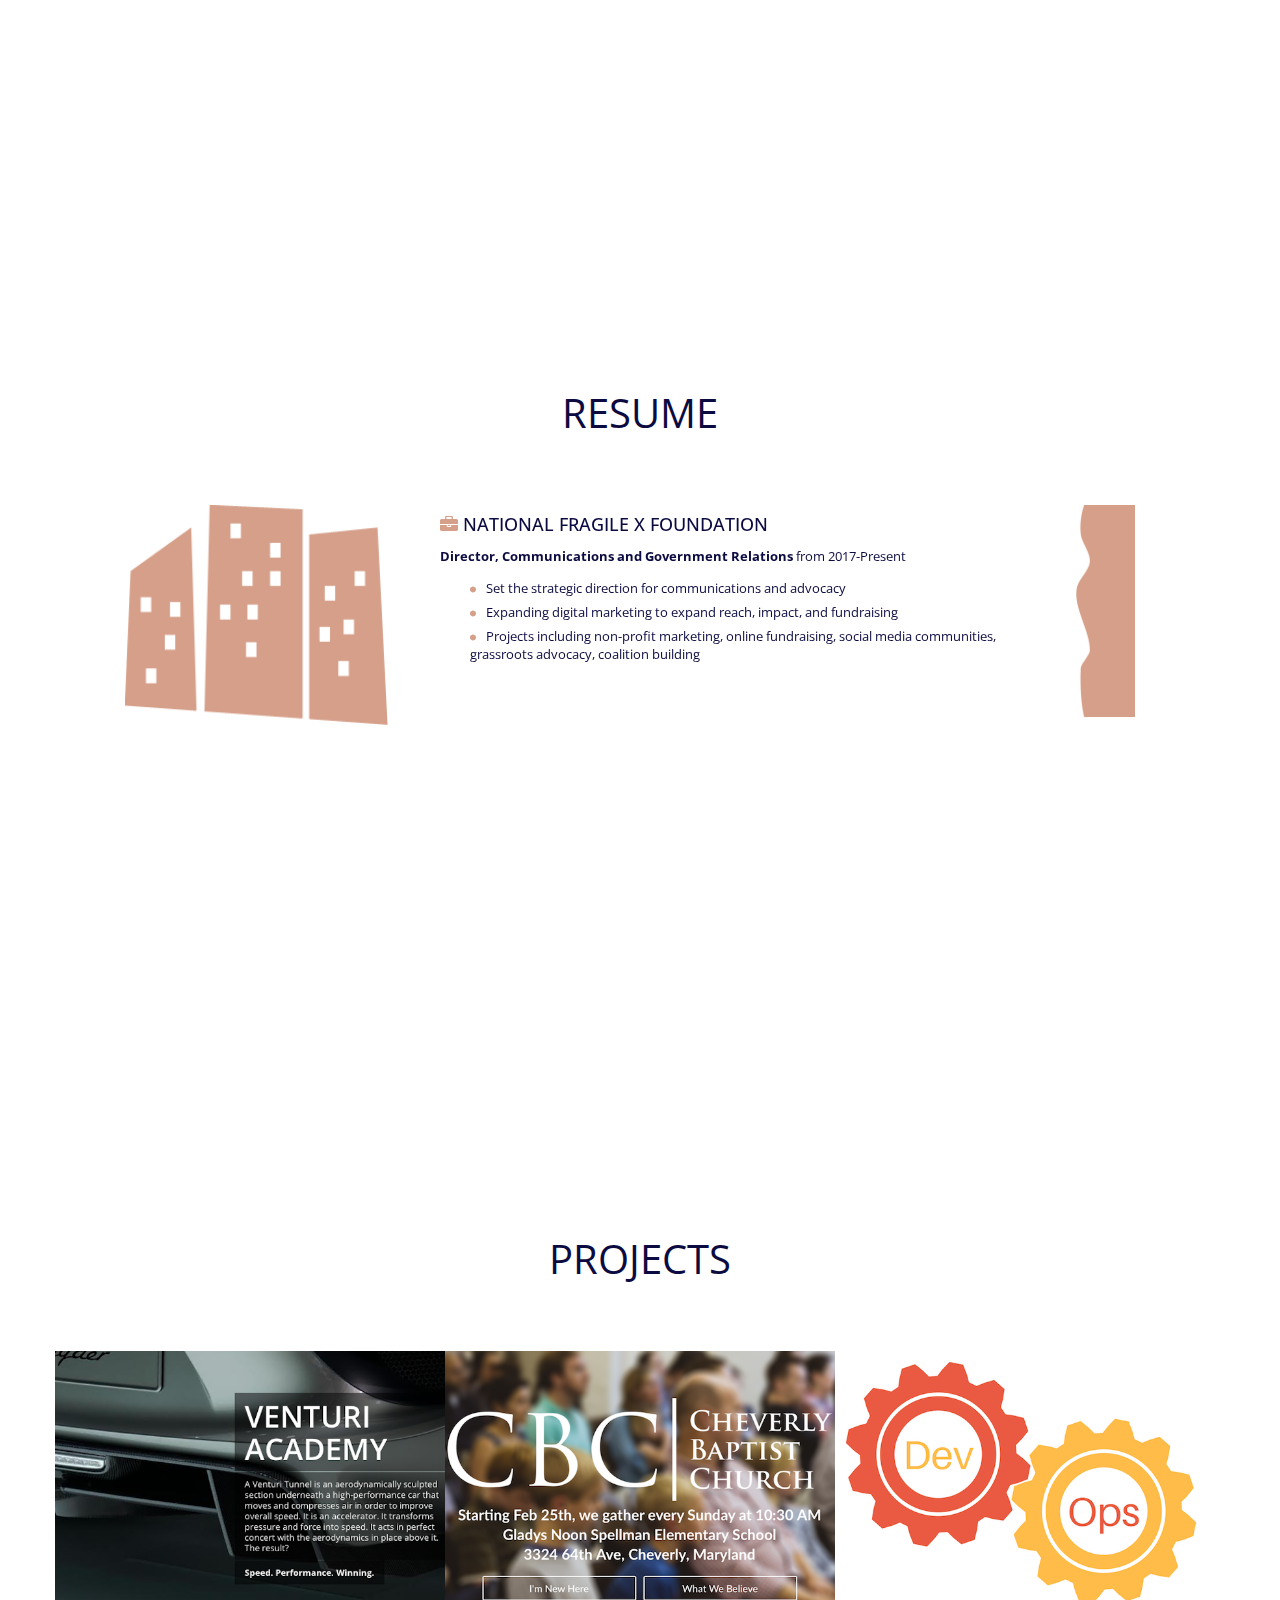
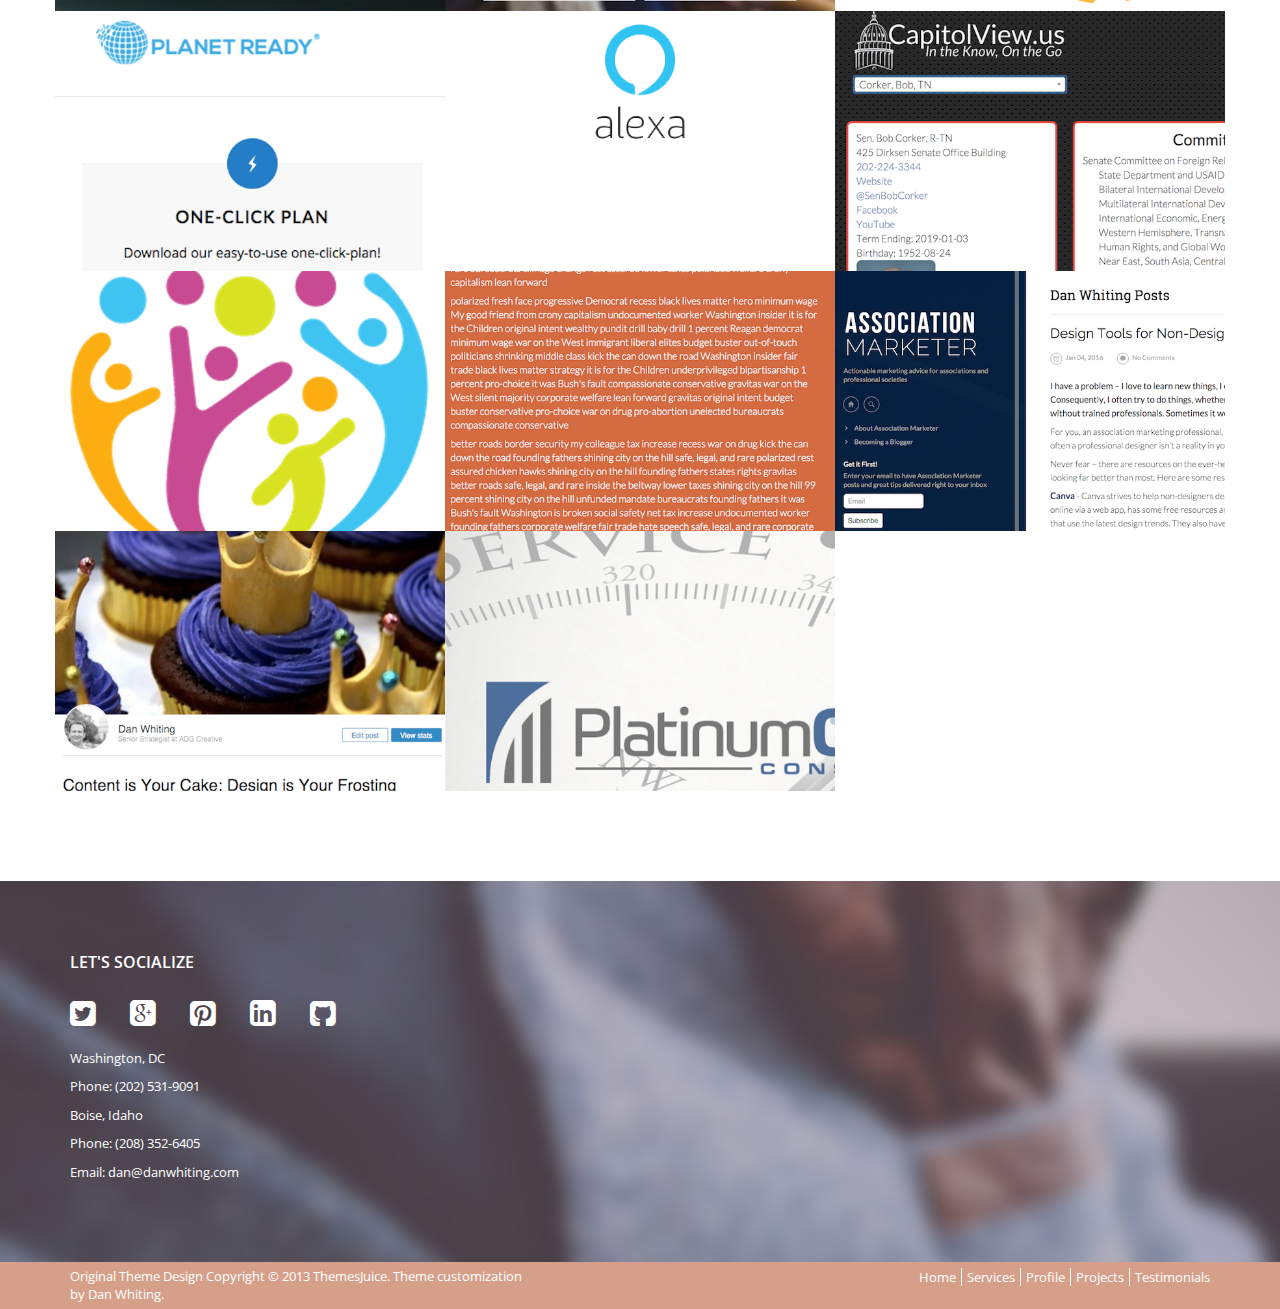
==== commit c2a2faa9: "More projects" ====
--- a/index.html
+++ b/index.html
@@ -469,7 +469,7 @@
                     <ul id="proj-wrapper">
 						<li class="col-sm-4 col-md-4 lt-wrap-overlay" data-type="html" data-id="id-1">
 						 	<a href="img/portfolio/venturi_academy.png"  rel="prettyPhoto[gallery1]" title="Venturi Academy.">
-						 		<img class="ani-scale" src="img/portfolio/SILK-Parenting-logo.png">
+						 		<img class="ani-scale" src="img/portfolio/venturi_academy.png">
 						         <div class="lt-overlay ani-scale">
 						            <div class="title">
 						           		<a href="http://www.venturiacademy.com" target="_blank">Venturi Academy</a>                   
@@ -487,7 +487,6 @@
 						         </div>
 						     </a>
 		      			</li>
-		      		<ul id="proj-wrapper">
 						<li class="col-sm-4 col-md-4 lt-wrap-overlay" data-type="html" data-id="id-1">
 						 	<a href="img/portfolio/cheverly_baptist.png"  rel="prettyPhoto[gallery1]" title="Cheverly Baptist Church">
 						 		<img class="ani-scale" src="img/portfolio/cheverly_baptist.png">
@@ -508,7 +507,6 @@
 						         </div>
 						     </a>
 		      			</li>
-		      			<ul id="proj-wrapper">
 						<li class="col-sm-4 col-md-4 lt-wrap-overlay" data-type="html" data-id="id-1">
 						 	<a href="img/portfolio/devops.png"  rel="prettyPhoto[gallery1]" title="DevOps">
 						 		<img class="ani-scale" src="img/portfolio/devops.png">
@@ -529,7 +527,68 @@
 						         </div>
 						     </a>
 		      			</li>
-                     <ul id="proj-wrapper">
+						<li class="col-sm-4 col-md-4 lt-wrap-overlay" data-type="html" data-id="id-1">
+						 	<a href="img/portfolio/planet_ready.png"  rel="prettyPhoto[gallery1]" title="Planet Ready">
+						 		<img class="ani-scale" src="img/portfolio/planet_ready.png">
+						         <div class="lt-overlay ani-scale">
+						            <div class="title">
+						           		<a href="http://www.planetready.com" target="_blank">Planet Ready</a>                    
+						            </div>
+						            <div class="excerpt">
+						           		Designed and built a web application to assist individuals to plan, train, and prepare for disasters and other emergencies. The app included e-learning, custom plan creation, and e-commerce.
+						            </div>
+						            <div class="desc" style="display:none">
+						           		 
+						            </div>
+						            <span class="zoom">
+							            <i class="fa fa-search fa-fw">
+							            </i>
+						            </span> 
+						         </div>
+						     </a>
+		      			</li>		      			
+		      			<li class="col-sm-4 col-md-4 lt-wrap-overlay" data-type="html" data-id="id-1">
+						 	<a href="img/portfolio/alexa.png"  rel="prettyPhoto[gallery1]" title="Alexa Skills">
+						 		<img class="ani-scale" src="img/portfolio/alexa.png">
+						         <div class="lt-overlay ani-scale">
+						            <div class="title">
+						           		<a href="https://www.amazon.com/s/ref=nb_sb_noss?url=search-alias%3Dalexa-skills&field-keywords=dan+whiting" target="_blank">Alexa Skills</a>                    
+						            </div>
+						            <div class="excerpt">
+						           		Designed, developed, and published two skills for Alexa, including a Fragile X educational tool and a comedy tool to train men when it is okay to talk in a public restroom. 
+						            </div>
+						            <div class="desc" style="display:none">
+						           		 
+						            </div>
+						            <span class="zoom">
+							            <i class="fa fa-search fa-fw">
+							            </i>
+						            </span> 
+						         </div>
+						     </a>
+		      			</li>		      			
+		      			<li class="col-sm-4 col-md-4 lt-wrap-overlay" data-type="design" data-id="id-2">
+		      				<a href="img/portfolio/capitolview.png"  rel="prettyPhoto[gallery1]" title="CapitolView.us - the first Congressional directory with an intuitive search feature.">
+						 		<img class=" ani-scale" src="img/portfolio/capitolview.png">
+						         <div class="lt-overlay ani-scale">
+						            <div class="title">
+						           		<span>CapitolView.us</span>              
+						            </div>
+						            <div class="excerpt">
+						           		A Congressional directory with intuitive, Google-like search. 
+						            </div>
+						            <div class="desc" style="display:none">
+						           		
+						            </div>
+						            <span class="zoom">
+							            <i class="fa fa-search fa-fw">
+							            </i>
+						            </span> 
+						         </div>
+						     </a>
+		      			</li>
+
+
 						<li class="col-sm-4 col-md-4 lt-wrap-overlay" data-type="html" data-id="id-1">
 						 	<a href="img/portfolio/SILK-Parenting-logo.png"  rel="prettyPhoto[gallery1]" title="Single Income, Lots of Kids (SILK) Parenting - a web resource for parents.">
 						 		<img class="ani-scale" src="img/portfolio/SILK-Parenting-logo.png">
@@ -550,26 +609,7 @@
 						         </div>
 						     </a>
 		      			</li>
-		      			<li class="col-sm-4 col-md-4 lt-wrap-overlay" data-type="design" data-id="id-2">
-		      				<a href="img/portfolio/capitolview.png"  rel="prettyPhoto[gallery1]" title="CapitolView.us - the first Congressional directory with an intuitive search feature.">
-						 		<img class=" ani-scale" src="img/portfolio/capitolview.png">
-						         <div class="lt-overlay ani-scale">
-						            <div class="title">
-						           		<a href="http://www.capitolview.us" target="_blank">CapitolView.us</a>              
-						            </div>
-						            <div class="excerpt">
-						           		A Congressional directory with intuitive, Google-like search. 
-						            </div>
-						            <div class="desc" style="display:none">
-						           		
-						            </div>
-						            <span class="zoom">
-							            <i class="fa fa-search fa-fw">
-							            </i>
-						            </span> 
-						         </div>
-						     </a>
-		      			</li>
+
 		      			<li class="col-sm-4 col-md-4 lt-wrap-overlay" data-type="html" data-id="id-3">
 		      				<a href="img/portfolio/polipsum.png"   rel="prettyPhoto[gallery1]" title="Polipsum - the political lorem ipsum generator.">
 							 	<img class=" ani-scale" src="img/portfolio/polipsum.png">
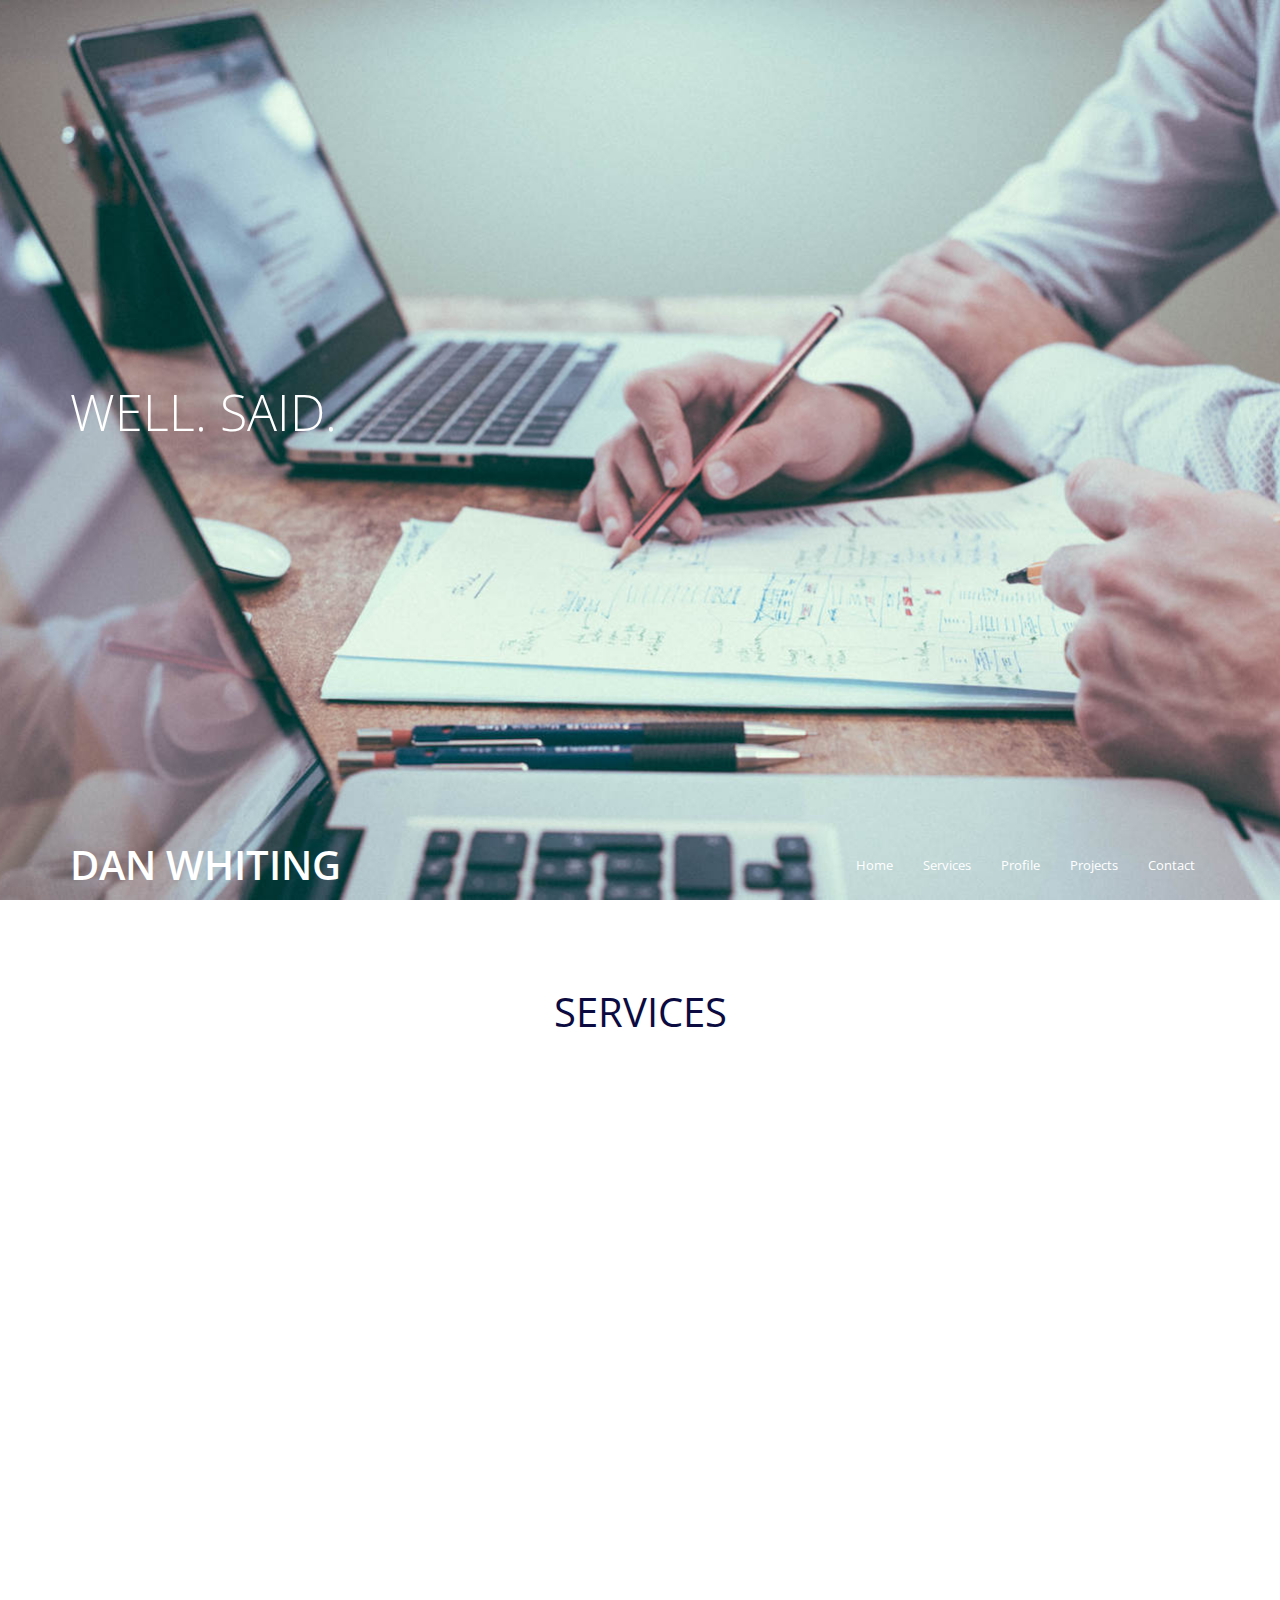
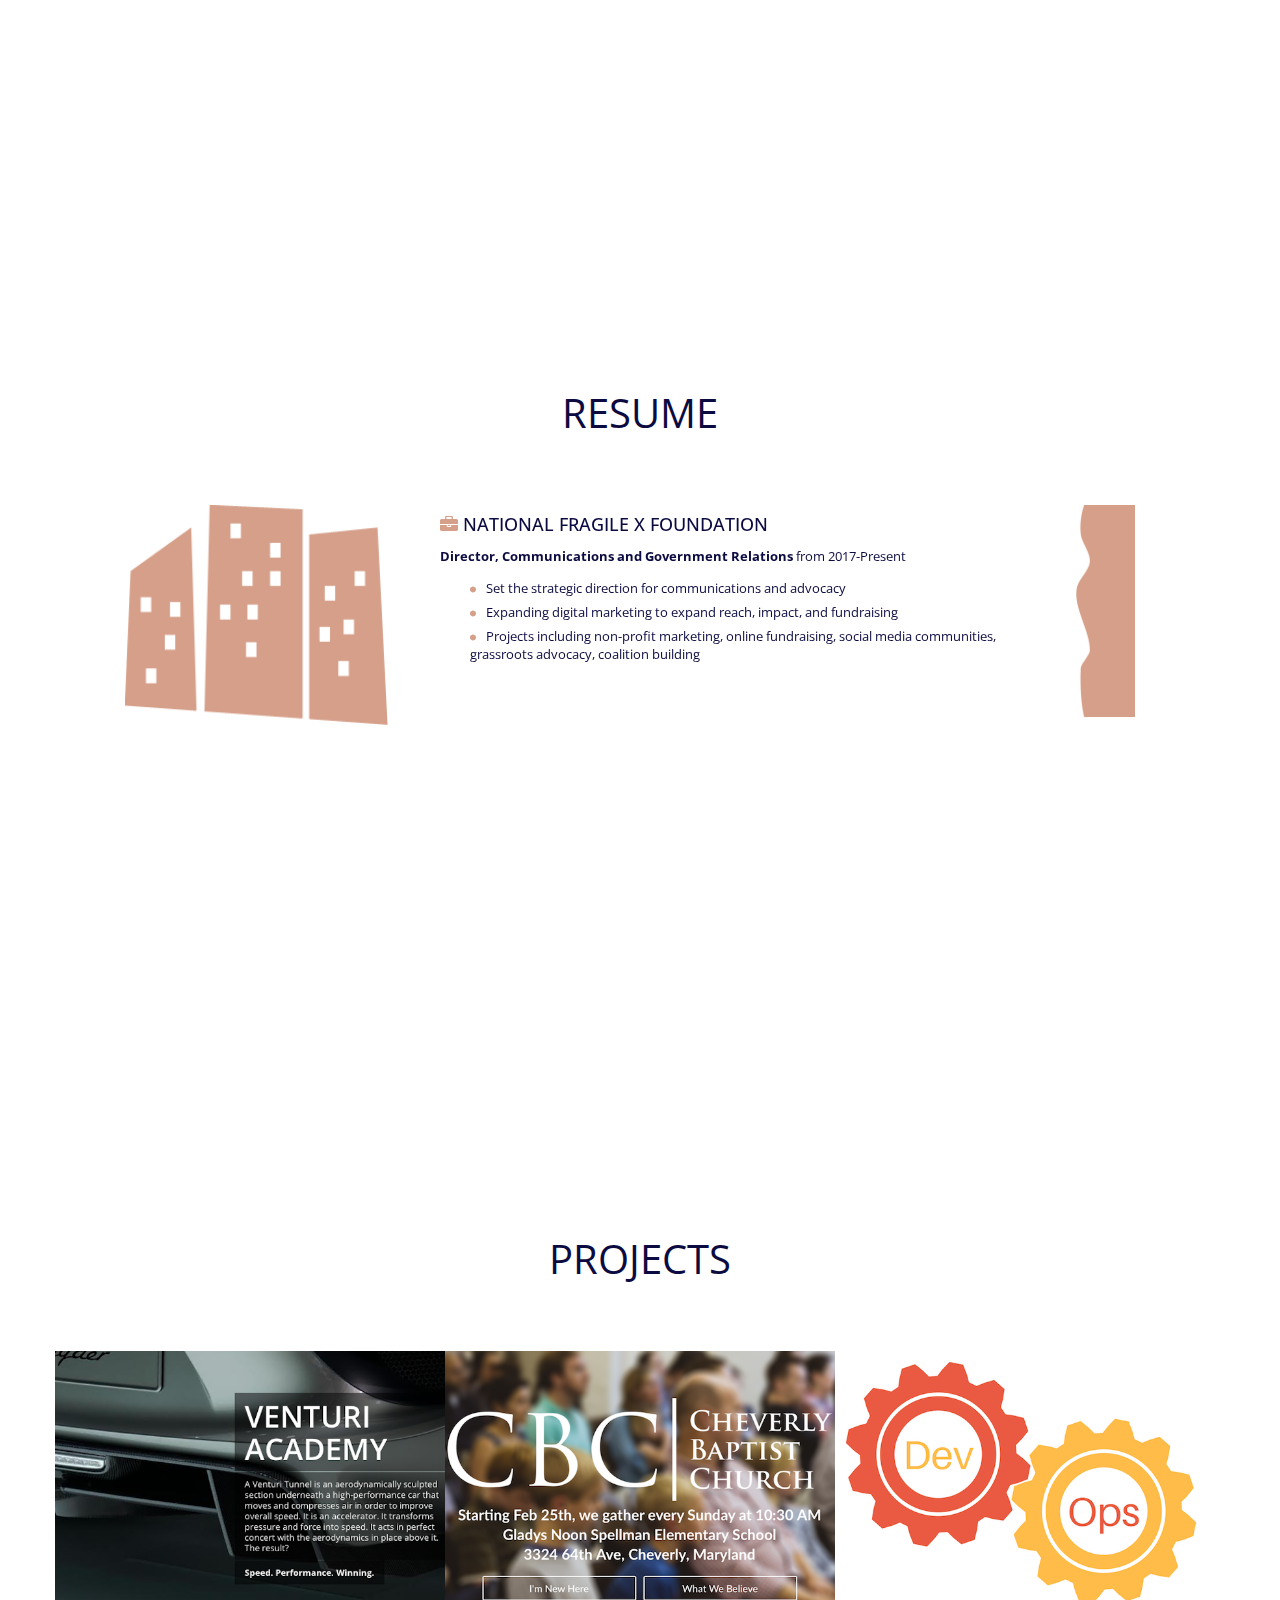
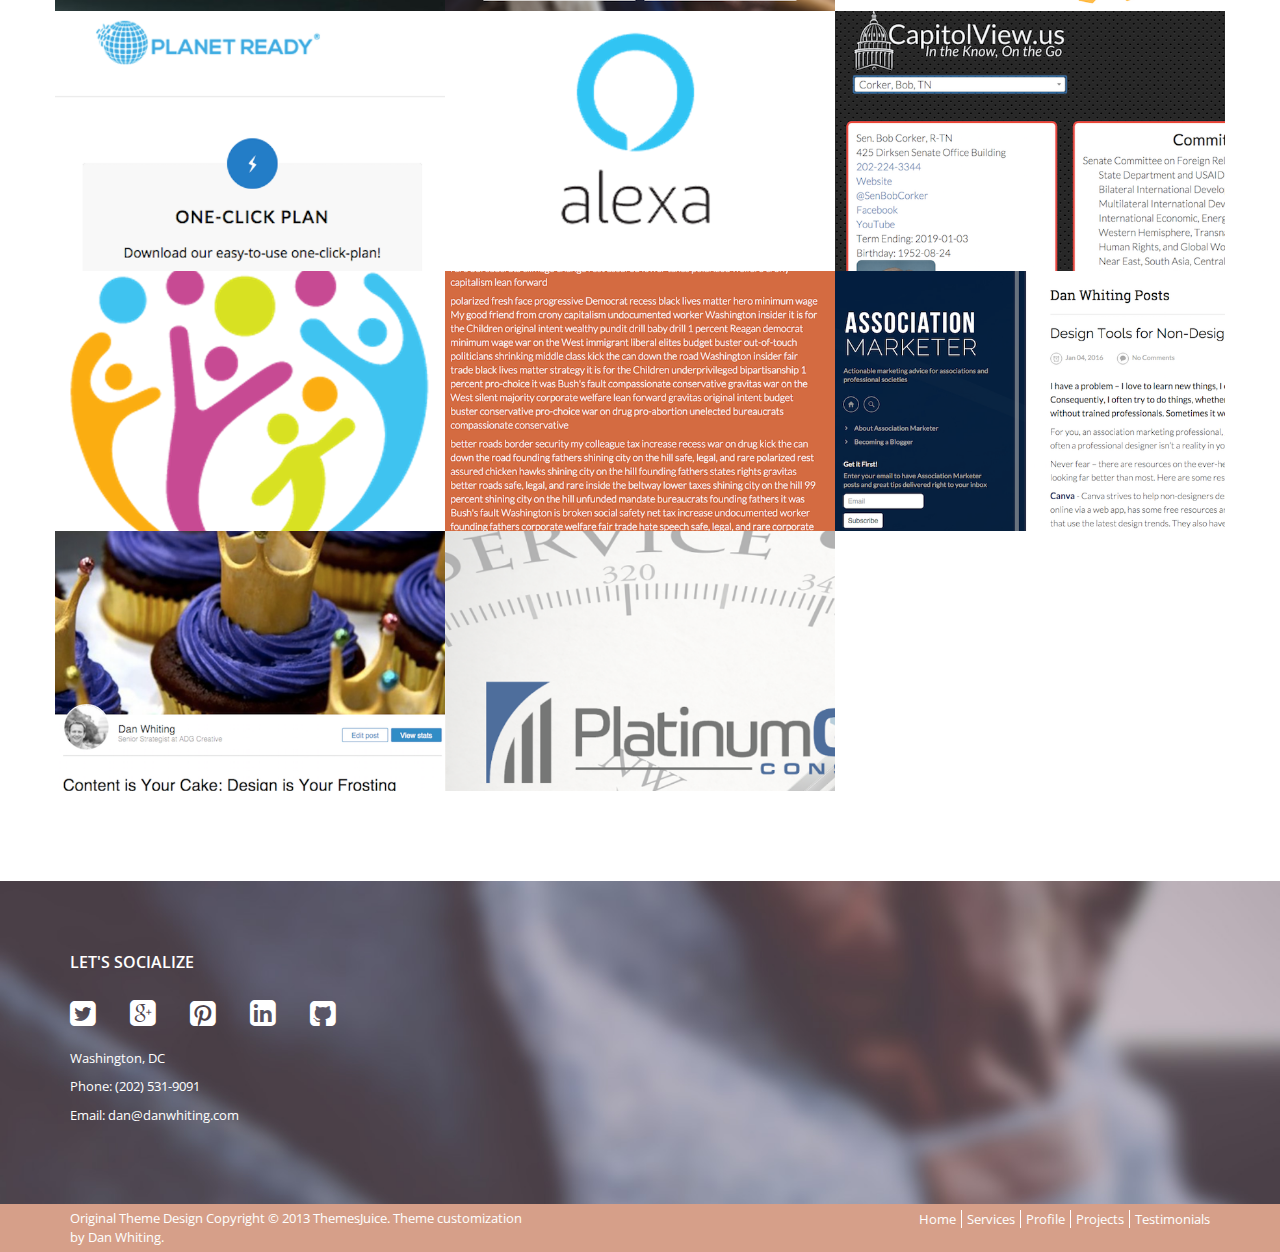
==== commit 261fa222: "Fixed image" ====
--- a/index.html
+++ b/index.html
@@ -798,8 +798,6 @@
 	 -->					</ul>
 						<p>Washington, DC</p>
 						<p>Phone: (202) 531-9091</p>
-						<p>Boise, Idaho</p>
-						<p>Phone: (208) 352-6405
 						<p>Email: <span id="emailAddress"><a href="mailto:dan@danwhiting.com">dan@danwhiting.com</a></span></p>
 					</div>
 <!-- 					<div class="col-sm-4 widget w-contact">
@@ -815,6 +813,7 @@
 							<p class="error hidden">Error happen. Please try again later</p>
 						</form>
 					</div> -->
+<!--
 					<div class="col-sm-4 widget w-recent-proj" id="recent-projects">
 						<p class="title">
 							Recent projects
@@ -851,7 +850,8 @@
 								</a>
 							</li>
 						</ul>
-					</div>
+					</div>-->
+
 				</div>
 			</div>
 		</section>
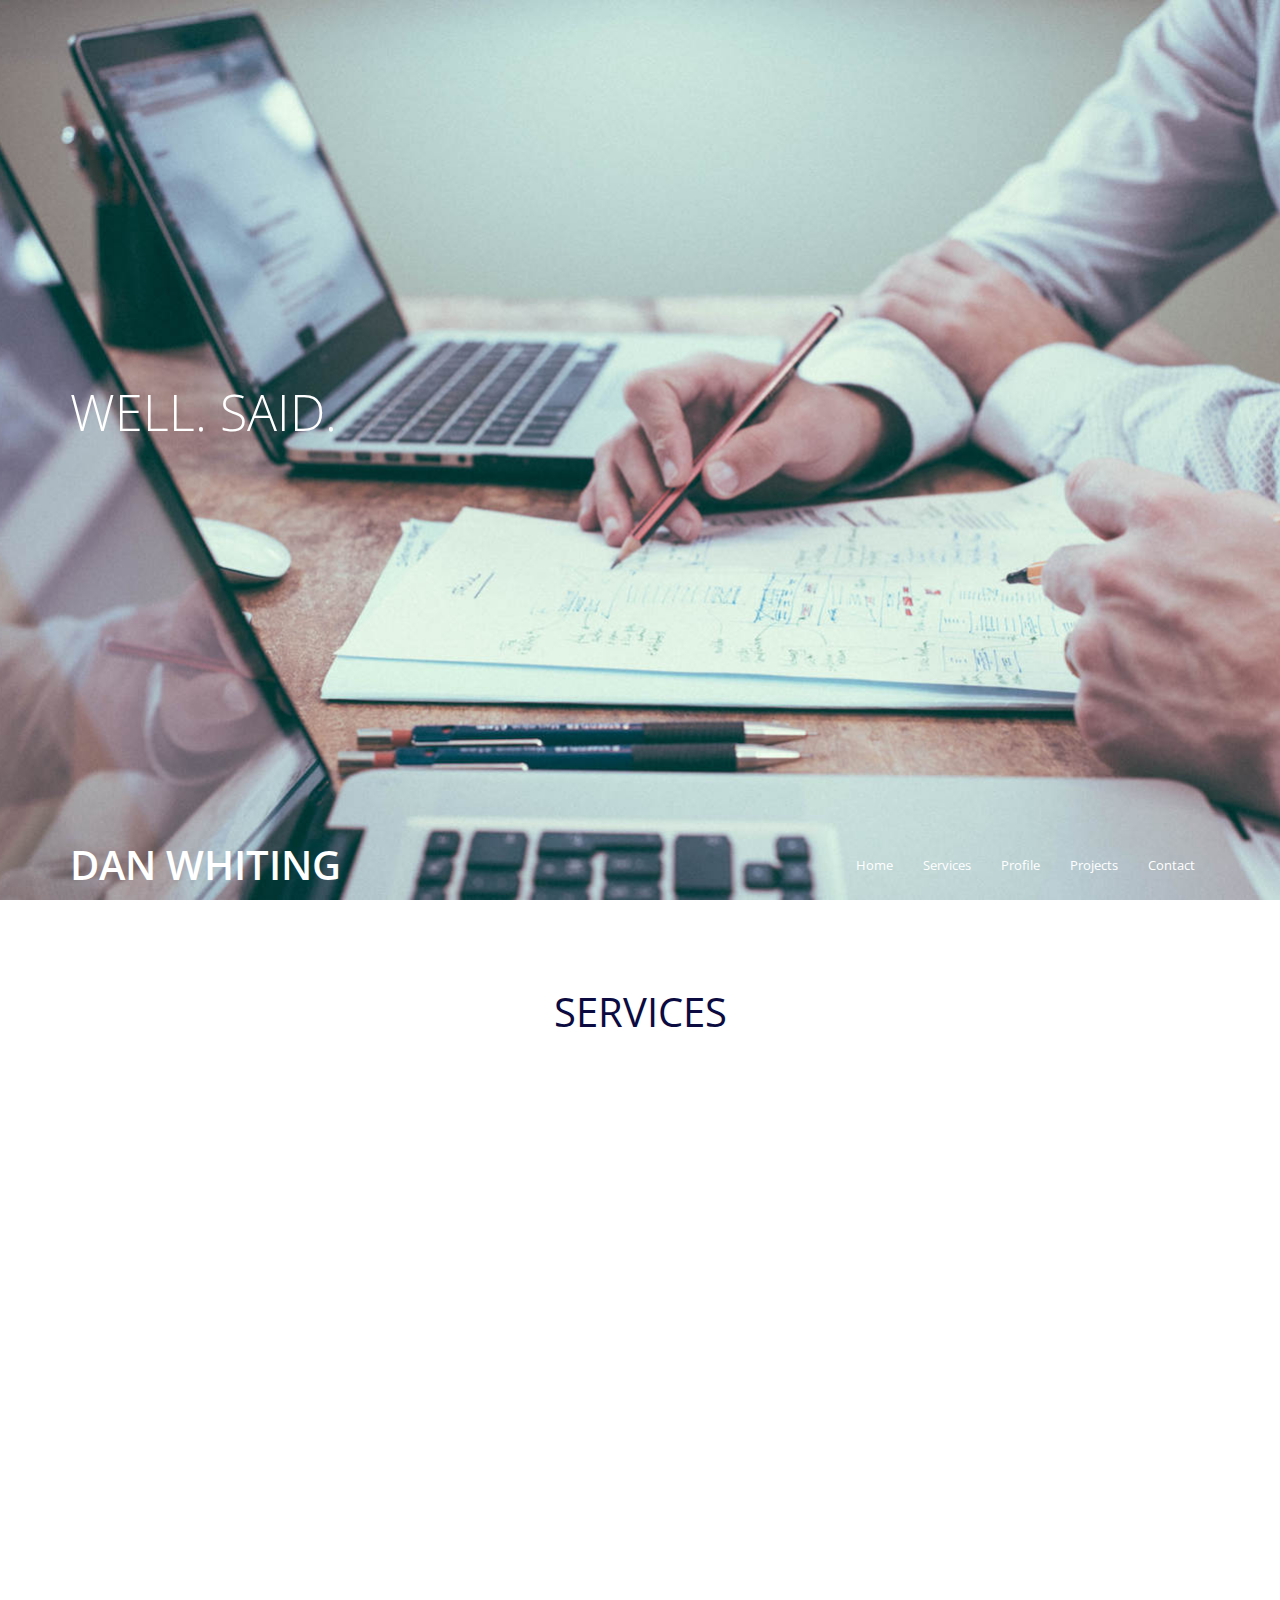
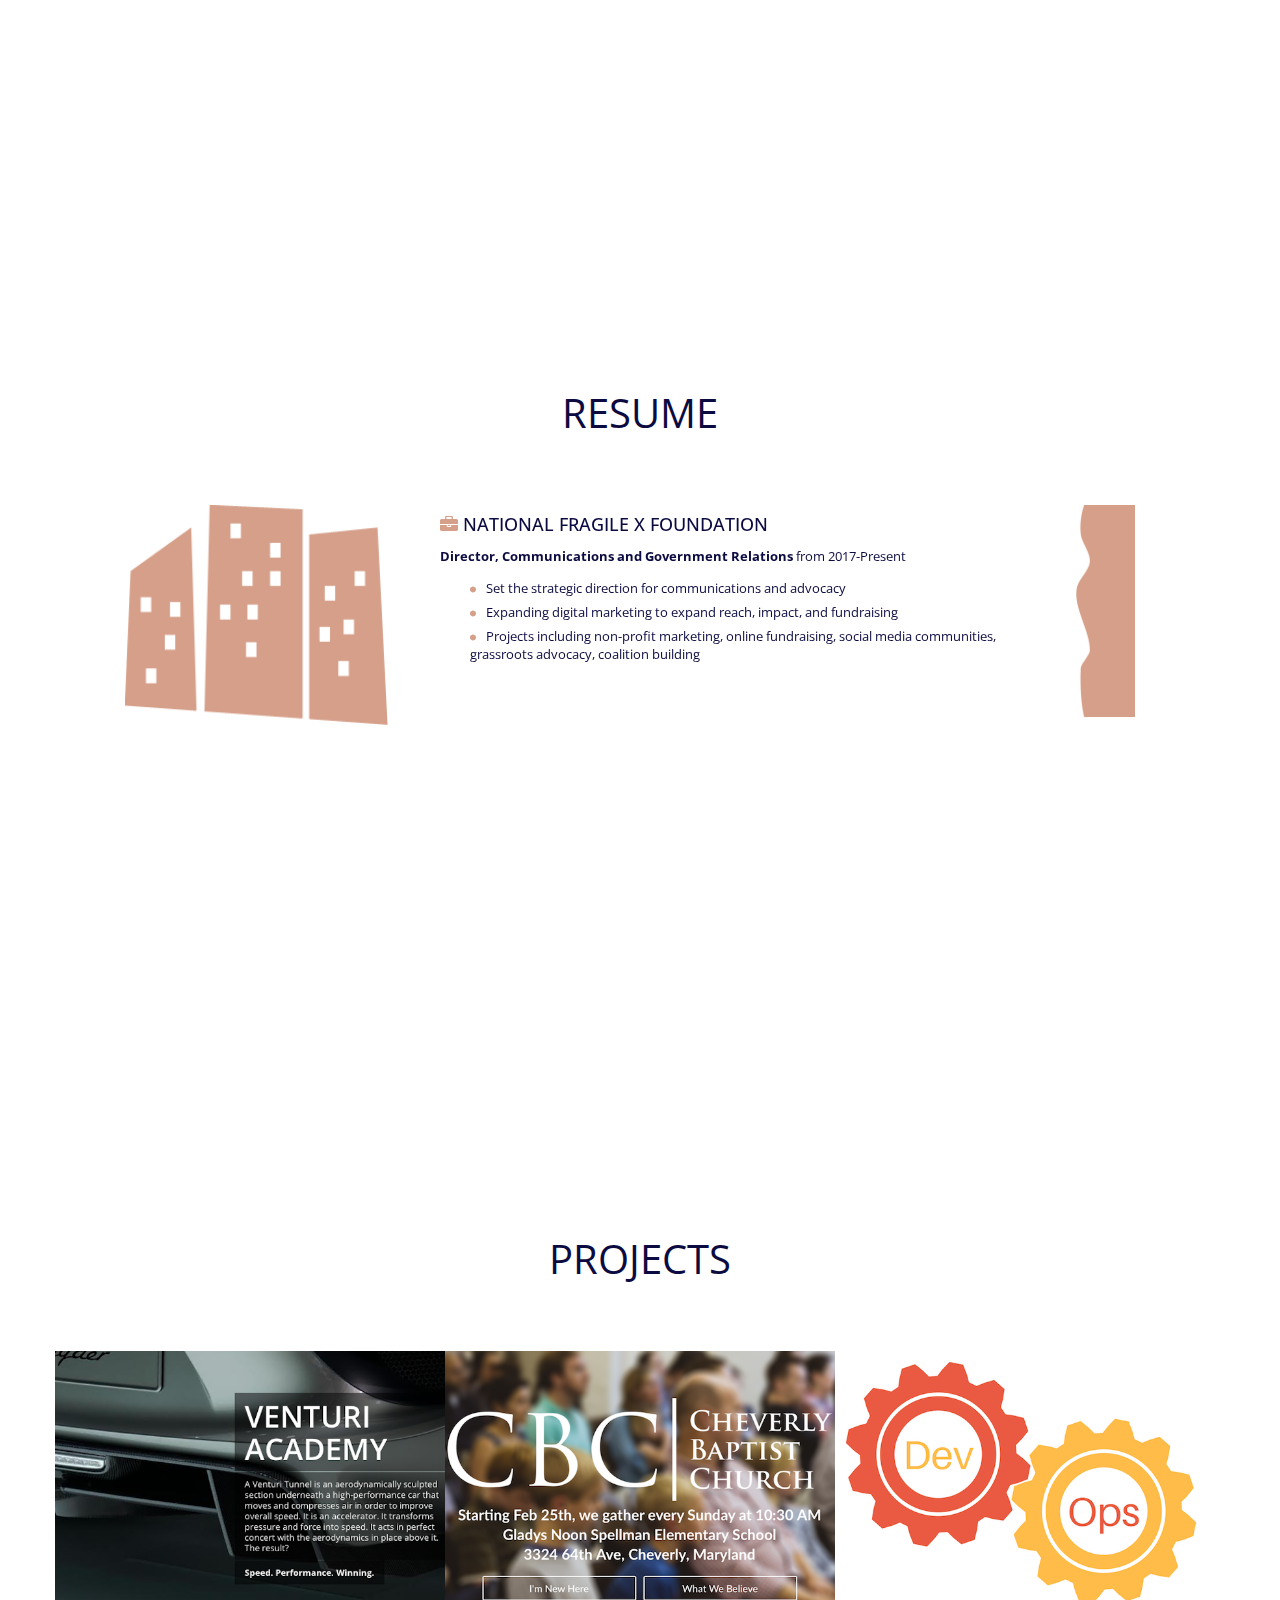
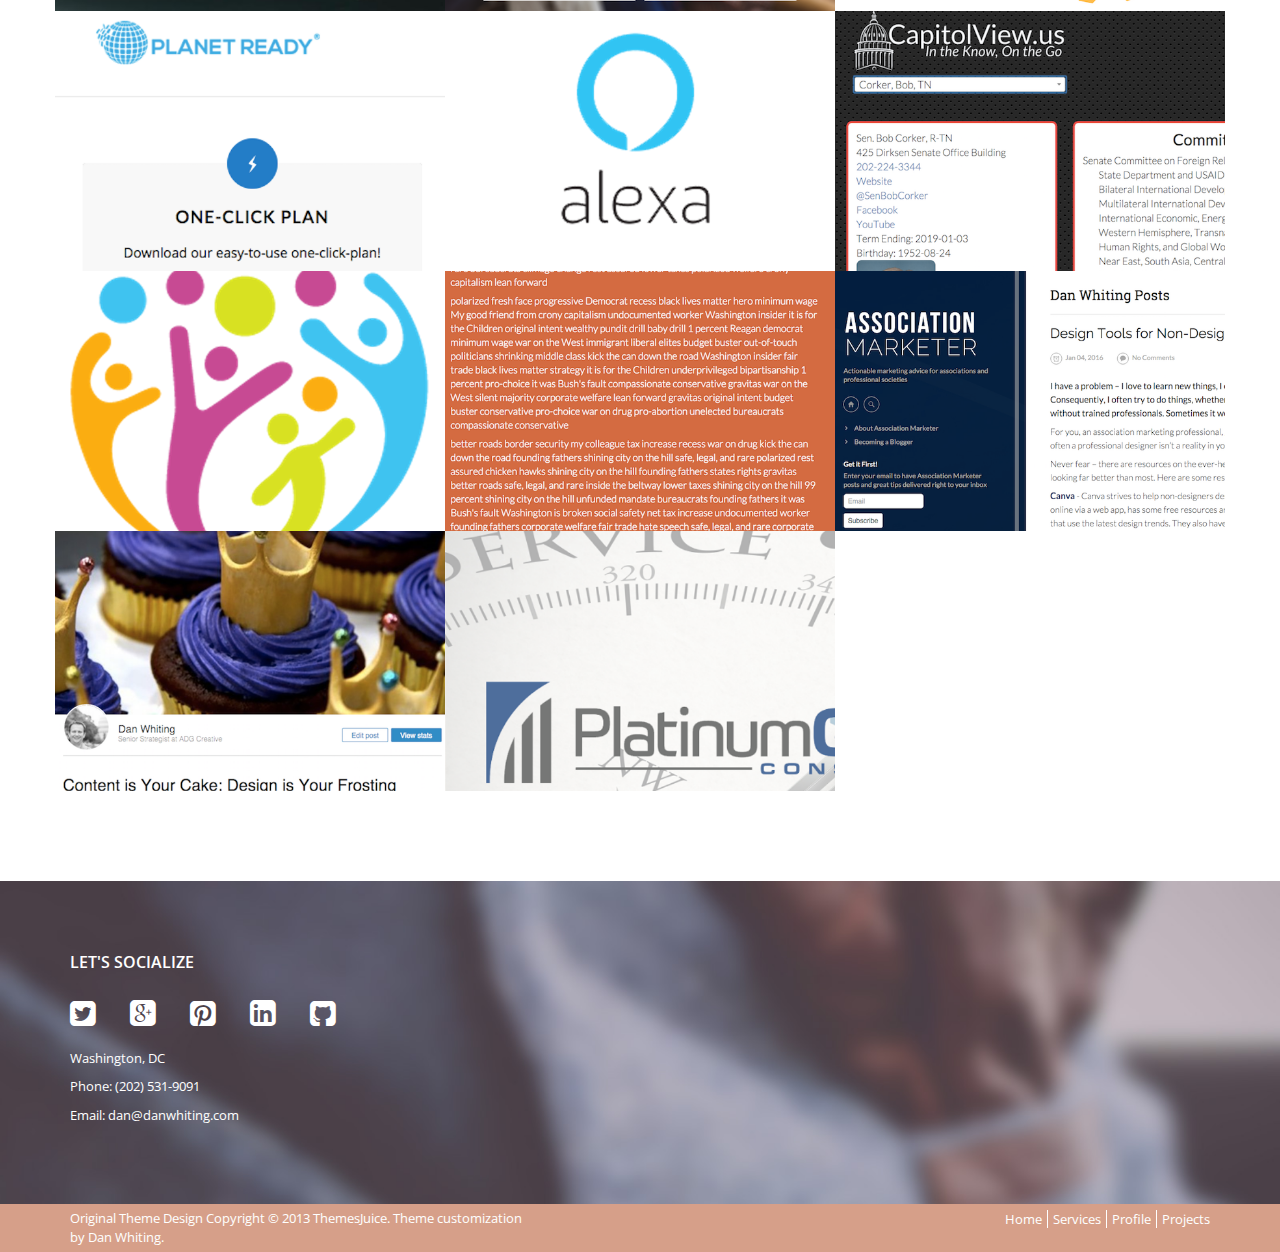
==== commit 1a3b0564: "Updated footer" ====
--- a/index.html
+++ b/index.html
@@ -865,7 +865,7 @@
 			<div class="container">
 				<div class="row">
 					<p class="col-xs-12 col-sm-5 copyright">
-						Original Theme Design Copyright © 2013 <a href="https://creativemarket.com/ThemesJuice">ThemesJuice</a>. Theme customization by Dan Whiting.
+						Original Theme Design Copyright © 2013 ThemesJuice. Theme customization by Dan Whiting.
 					</p>
 					<div class="col-xs-12 col-sm-7 ">
 						<div class="s-menu">
@@ -882,9 +882,6 @@
 								<li>
 									<a href="#projects">Projects</a>
 								</li>
-								<li>
-									<a href="#testimonial">Testimonials</a>
-								</li>
 							</ul>
 						</div>
 					</div>
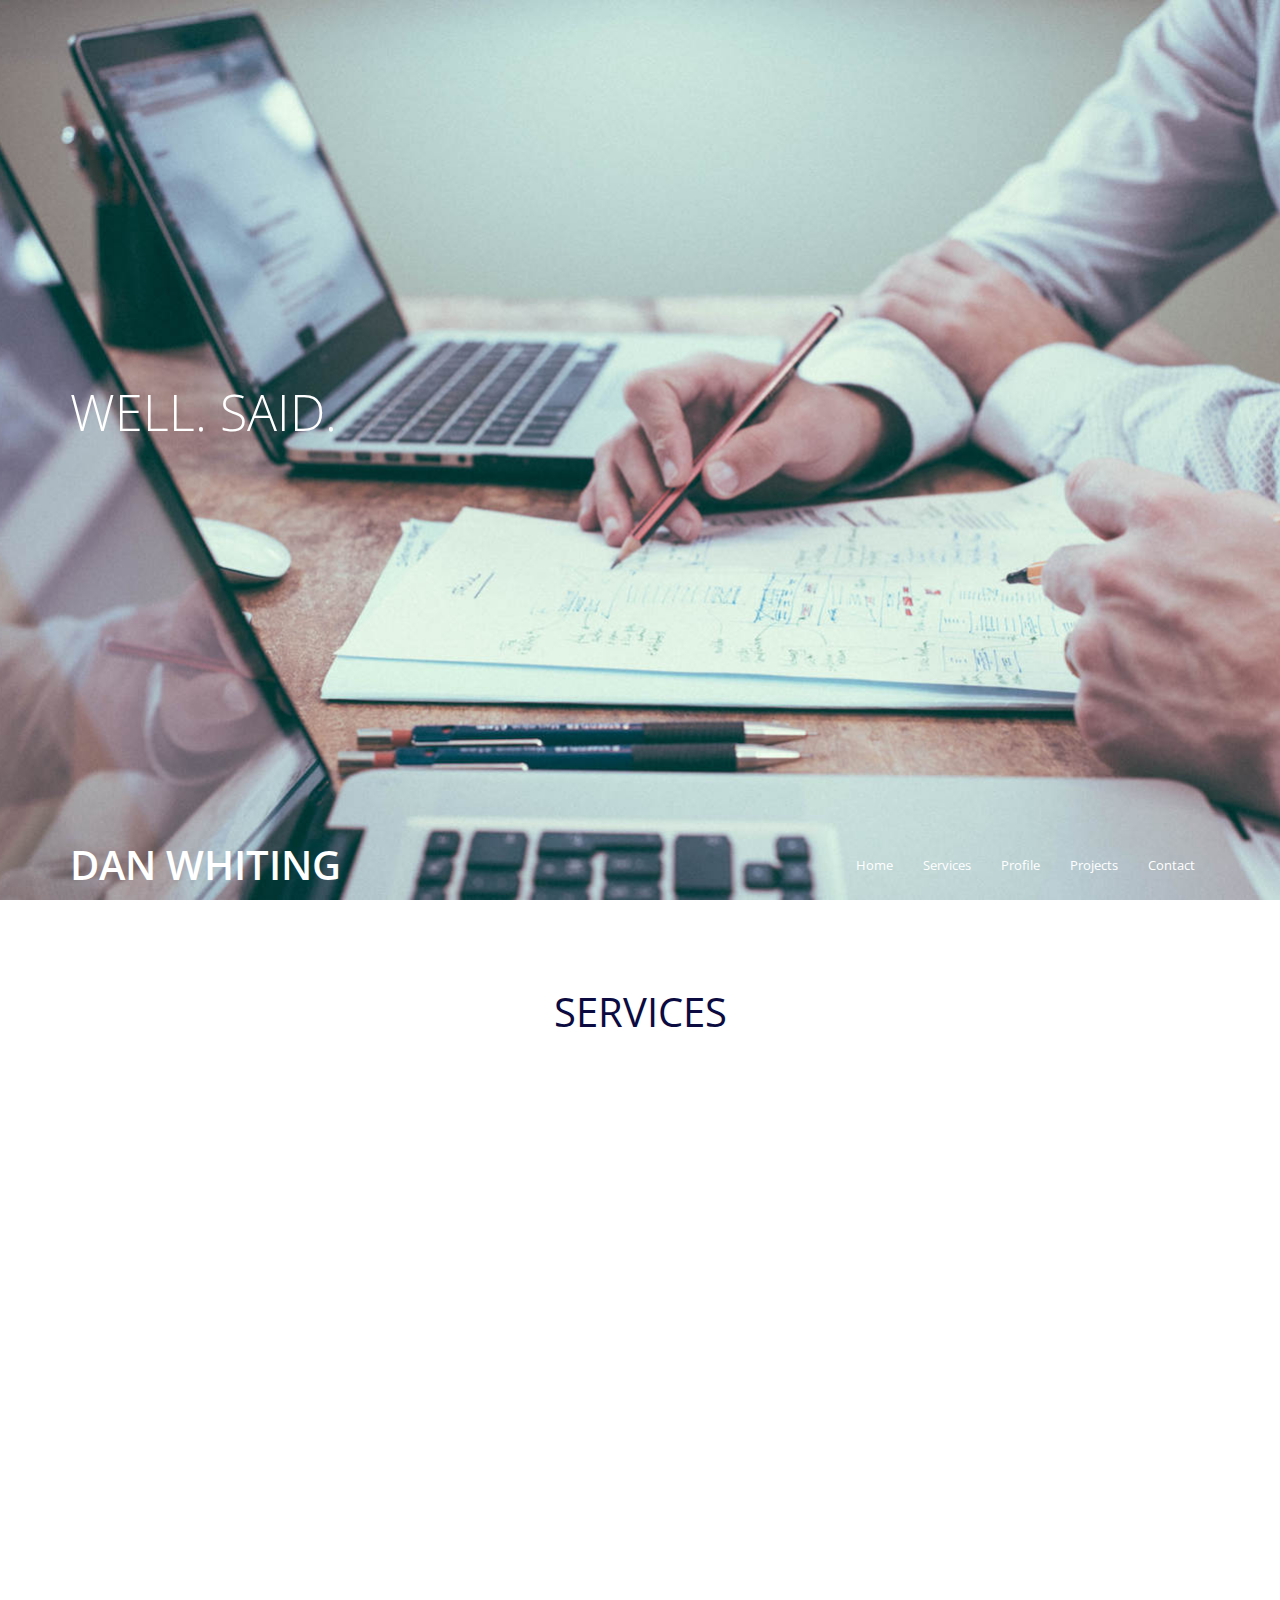
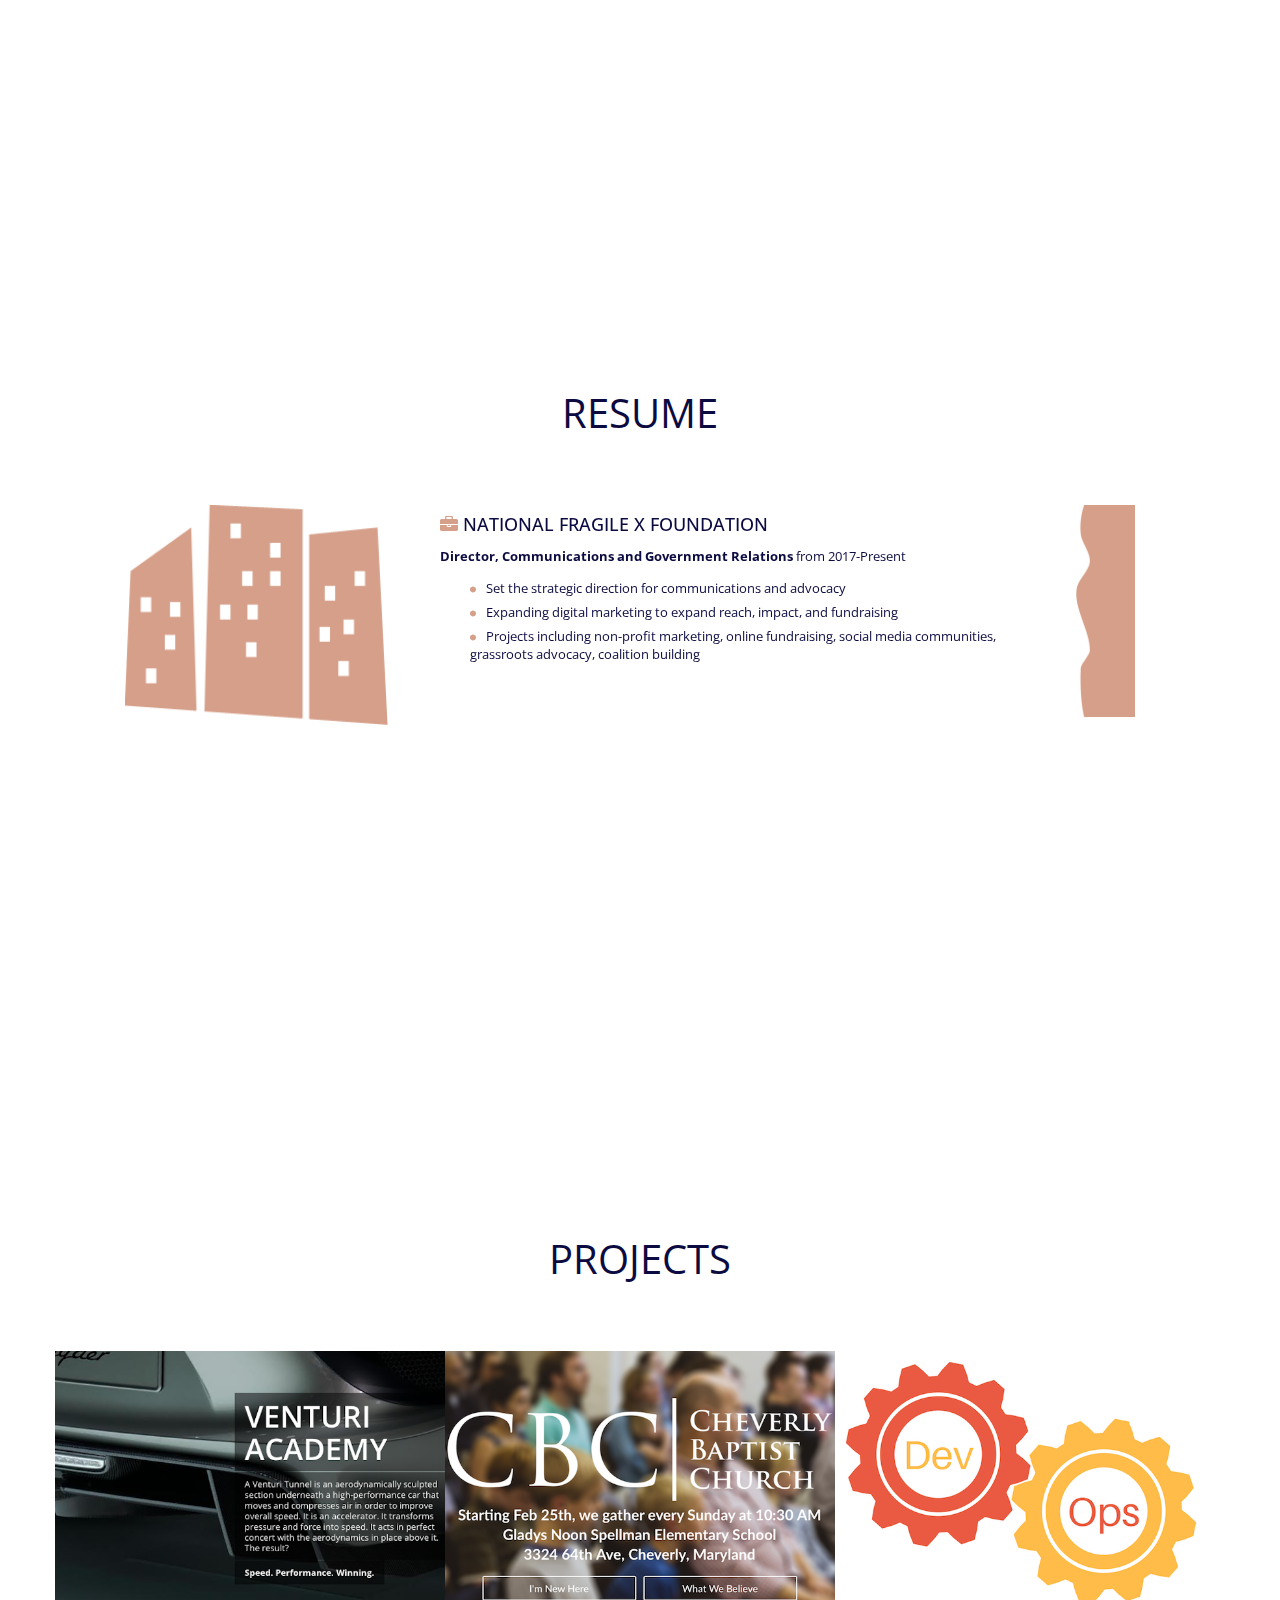
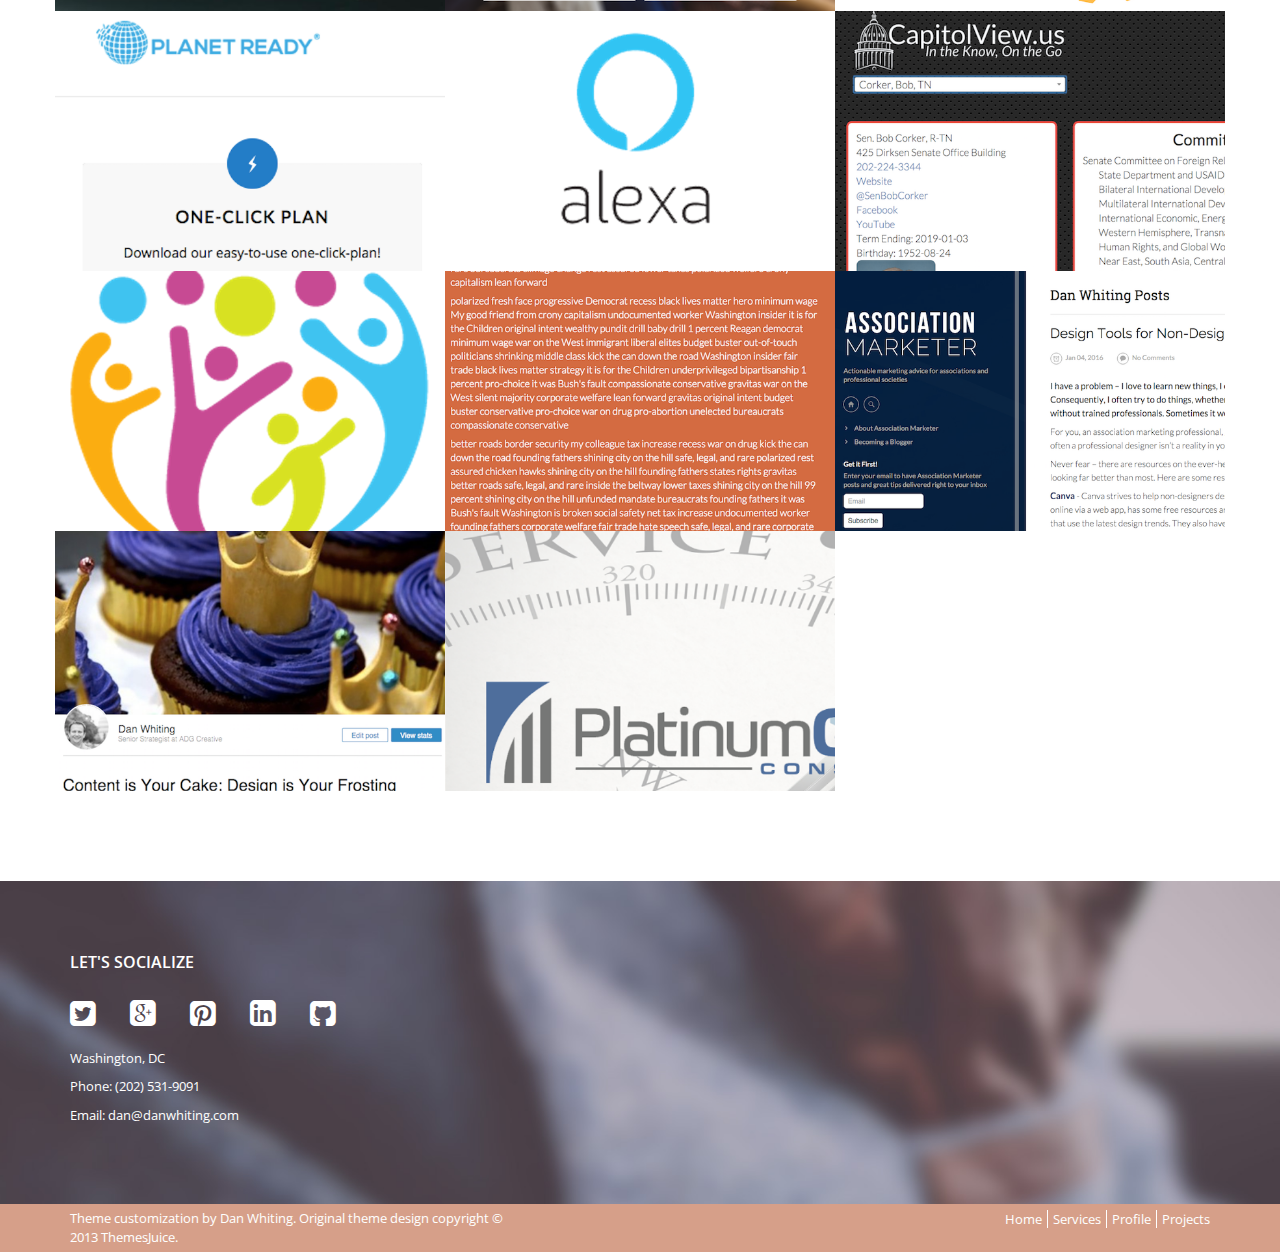
==== commit b2a96ec2: "Footer update" ====
--- a/index.html
+++ b/index.html
@@ -865,7 +865,7 @@
 			<div class="container">
 				<div class="row">
 					<p class="col-xs-12 col-sm-5 copyright">
-						Original Theme Design Copyright © 2013 ThemesJuice. Theme customization by Dan Whiting.
+						Theme customization by Dan Whiting. Original theme design copyright © 2013 ThemesJuice. 
 					</p>
 					<div class="col-xs-12 col-sm-7 ">
 						<div class="s-menu">
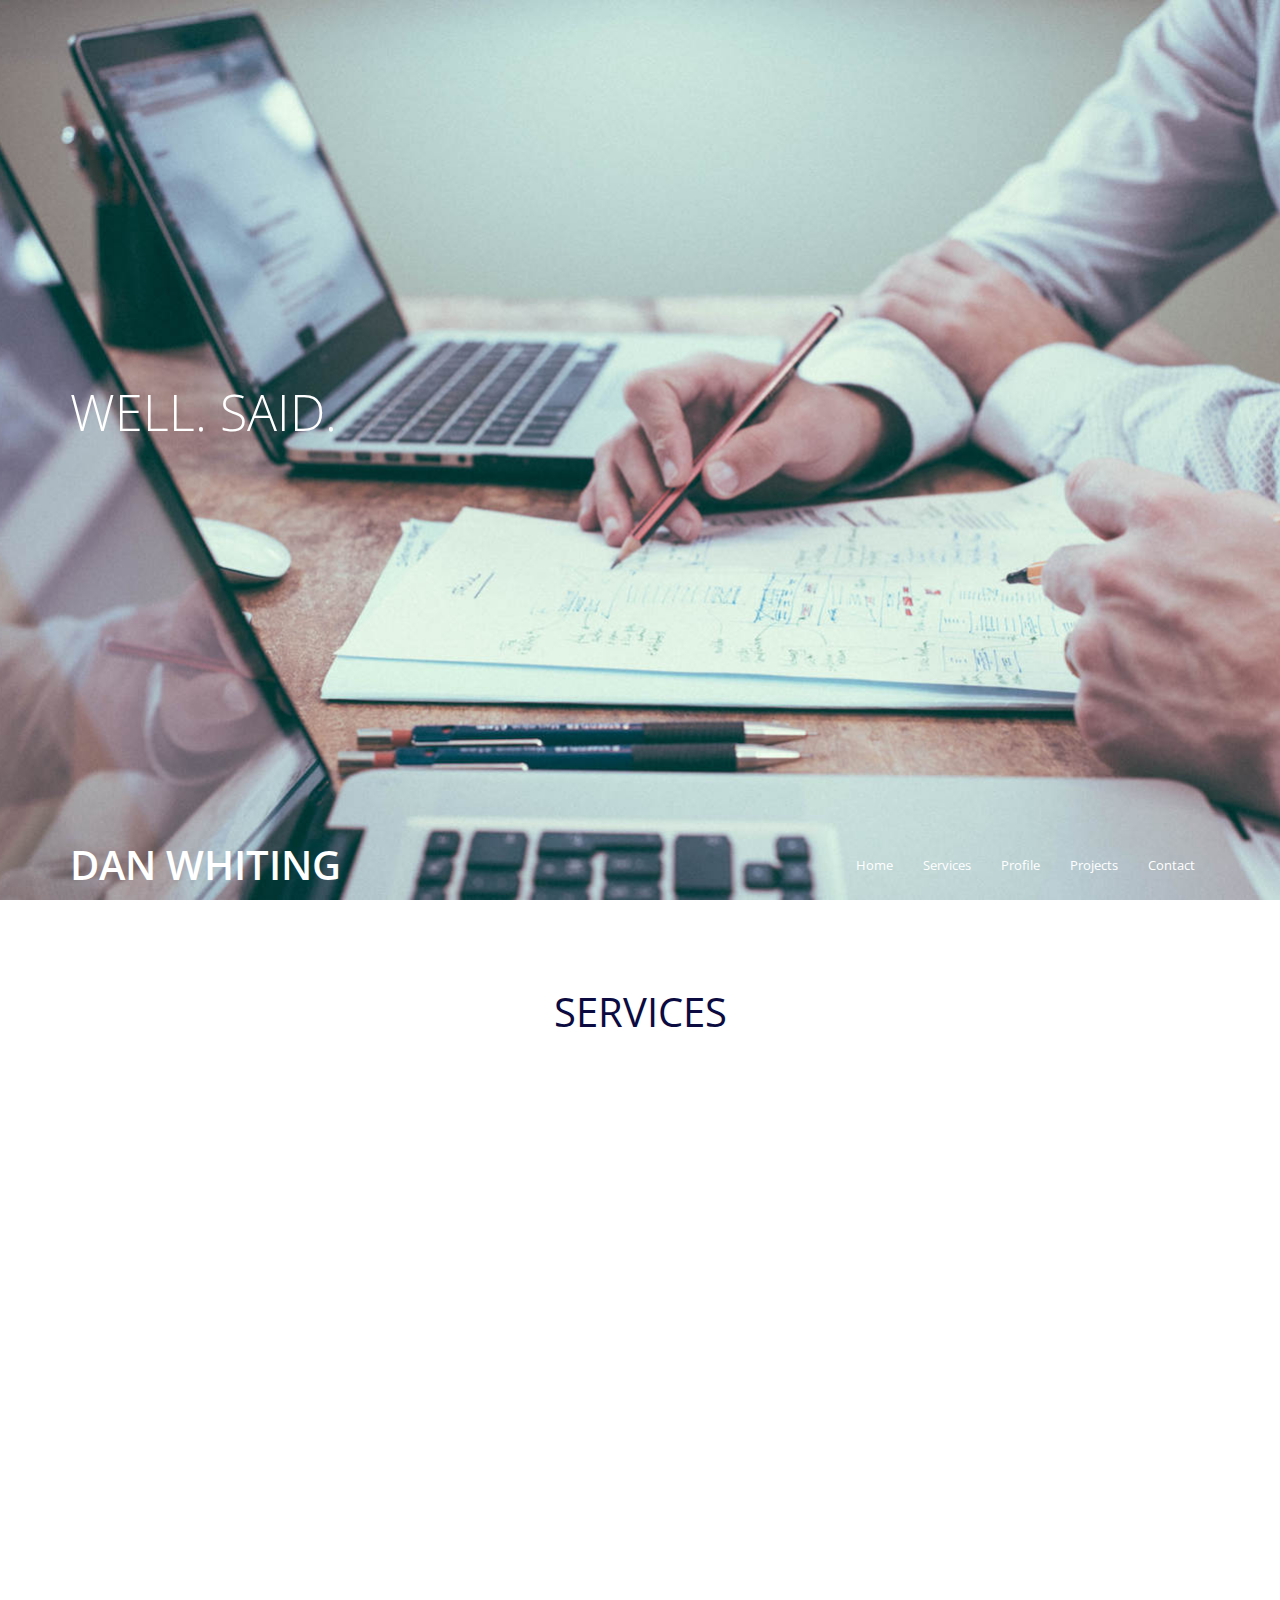
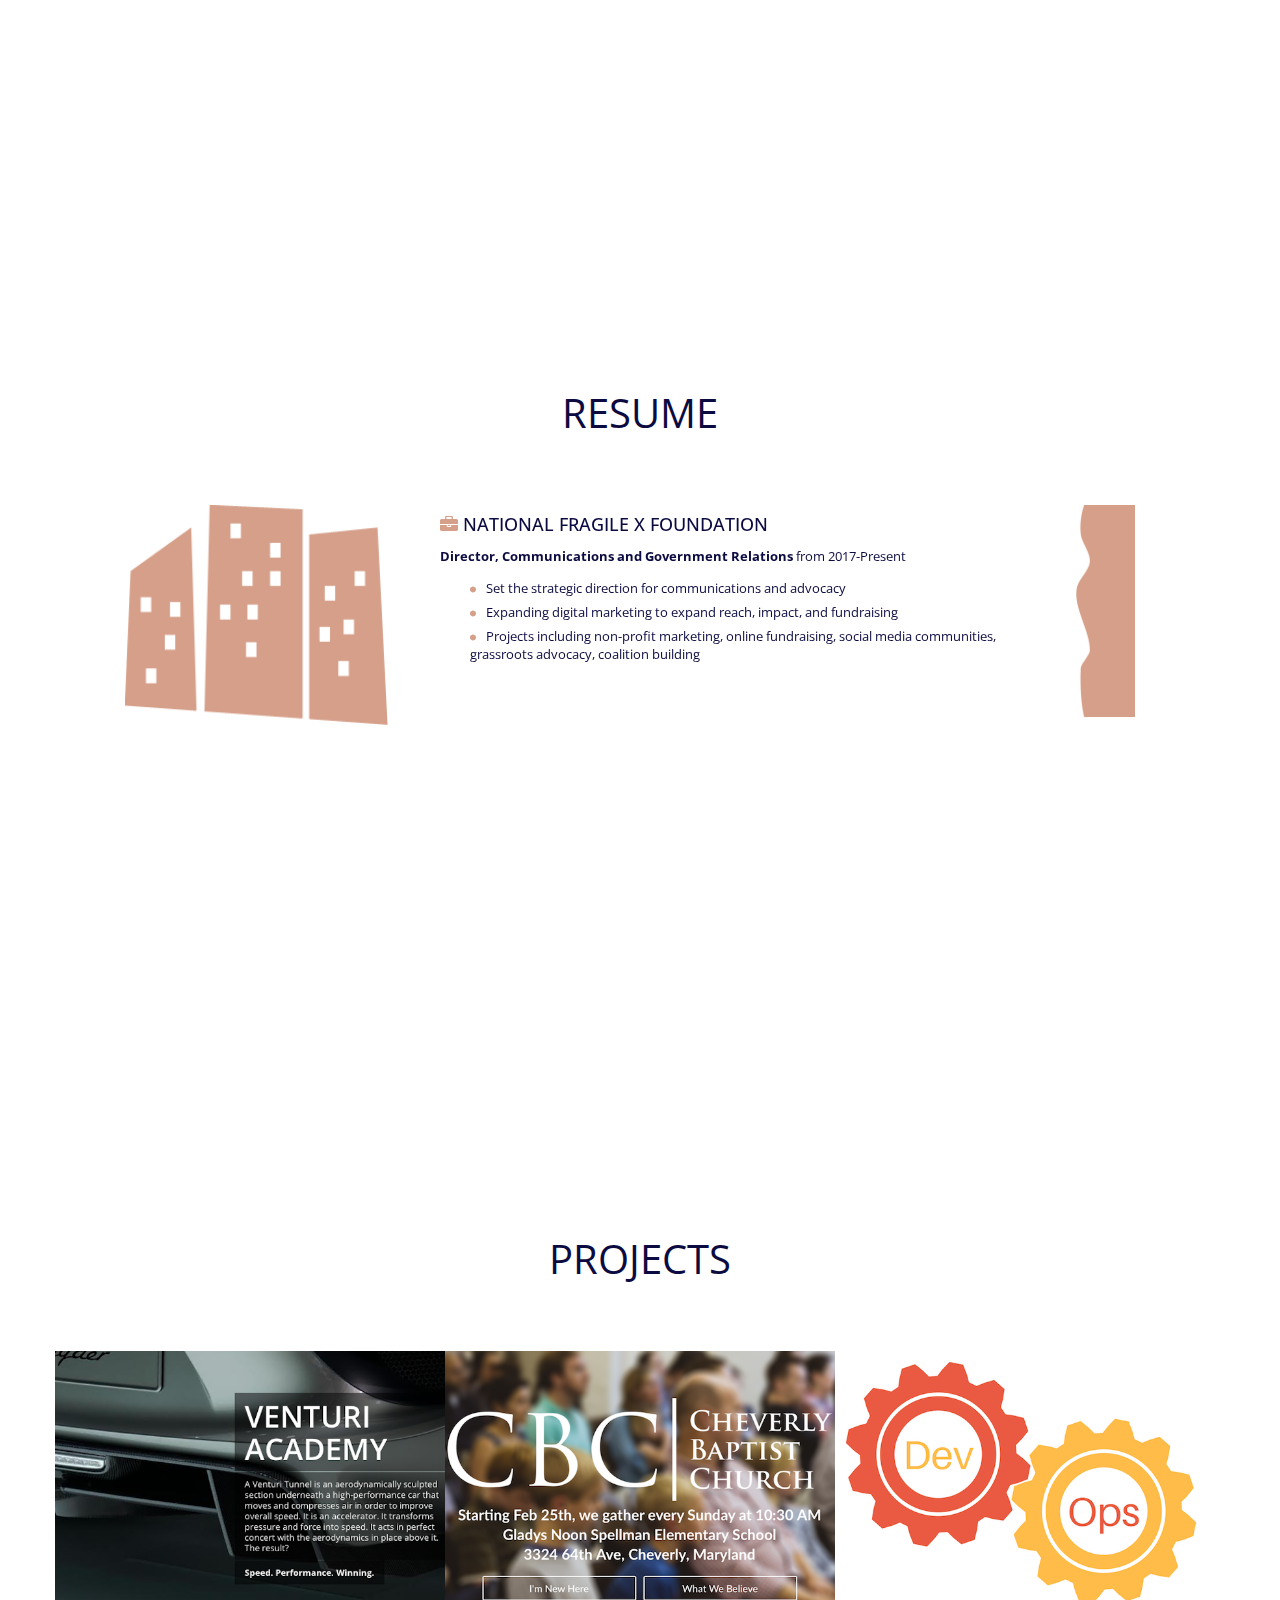
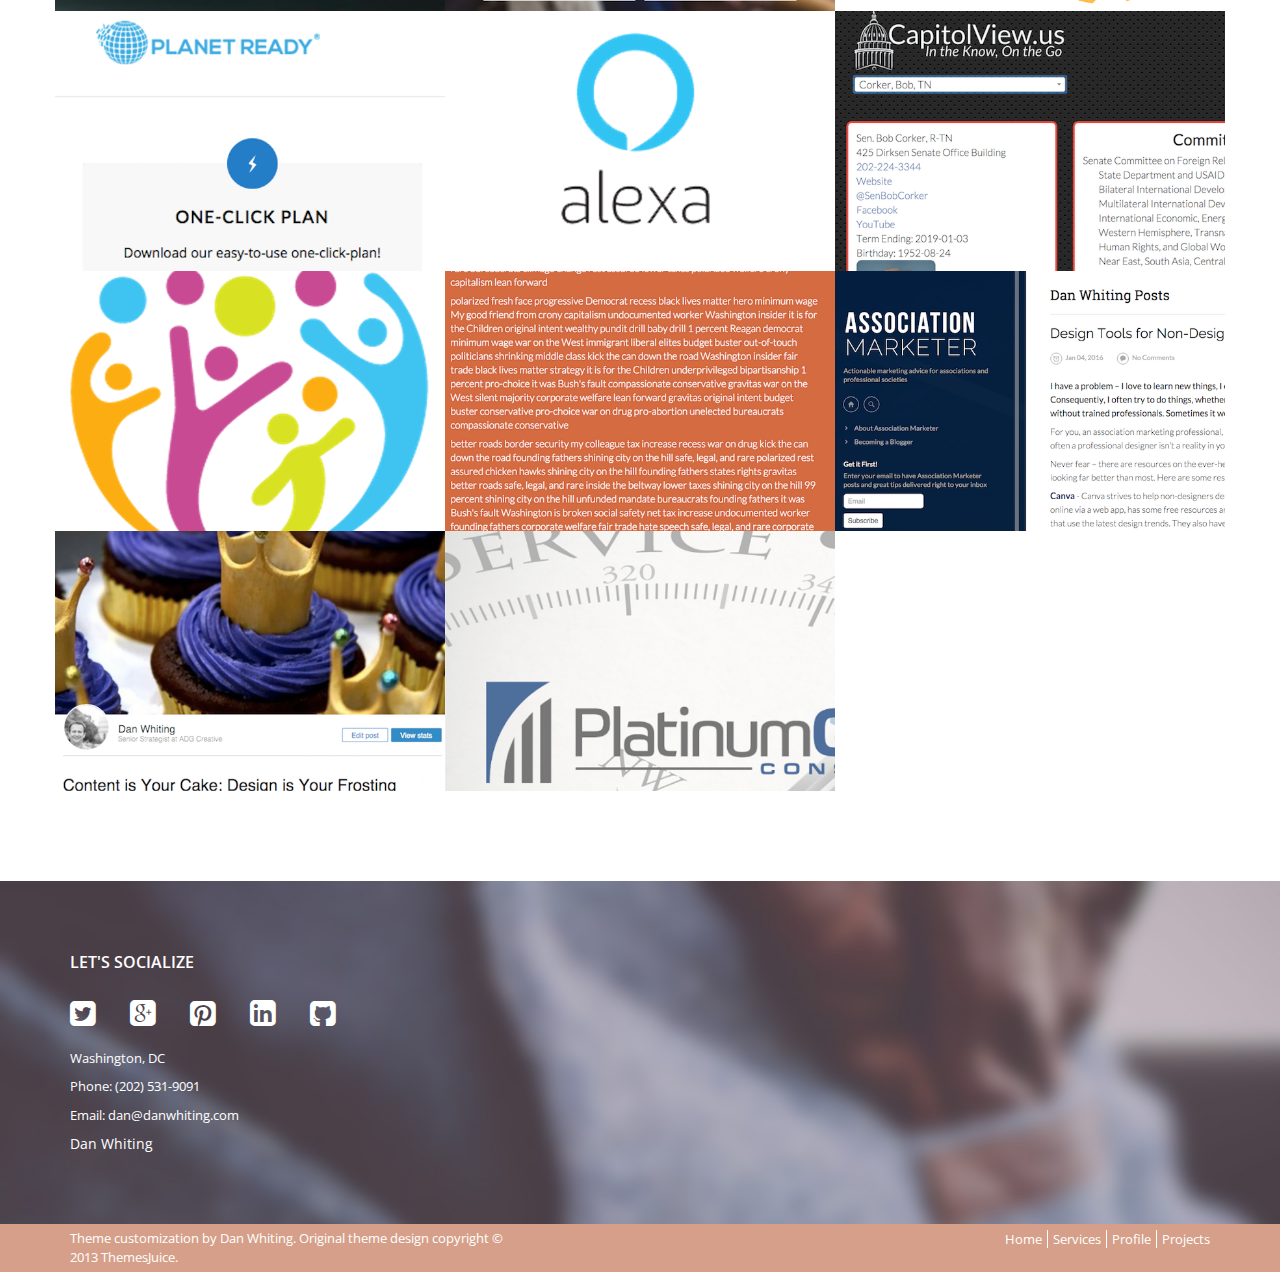
==== commit bb651e3a: "LinkedIn and Hubspot" ====
--- a/index.html
+++ b/index.html
@@ -799,6 +799,8 @@
 						<p>Washington, DC</p>
 						<p>Phone: (202) 531-9091</p>
 						<p>Email: <span id="emailAddress"><a href="mailto:dan@danwhiting.com">dan@danwhiting.com</a></span></p>
+										<div class="LI-profile-badge" data-version="v2" data-size="medium" data-locale="en_US" data-type="simple" data-theme="dark" data-entity="profinder_bestof" data-key-vanityName="danwhiting" data-key-year="2017" data-key-servicecategoryurn="urn:li:serviceCategory:1003003"><a class="LI-simple-link" href="https://www.linkedin.com/profinder/pro/danwhiting?trk=profinder-best-of-badge">Dan Whiting</a></div><script type="text/javascript" src="https://platform.linkedin.com/badges/js/profile.js" async defer></script>
+
 					</div>
 <!-- 					<div class="col-sm-4 widget w-contact">
 						<p class="title">
@@ -918,7 +920,7 @@
 		</script>
 
 		<!-- Start of HubSpot Embed Code -->
- 			 <script type="text/javascript" id="hs-script-loader" async defer src="//js.hs-scripts.com/4149774.js"></script>
+		<script type="text/javascript" id="hs-script-loader" async defer src="//js.hs-scripts.com/4149774.js"></script>
 		<!-- End of HubSpot Embed Code -->
 	</body>
 </html> 
